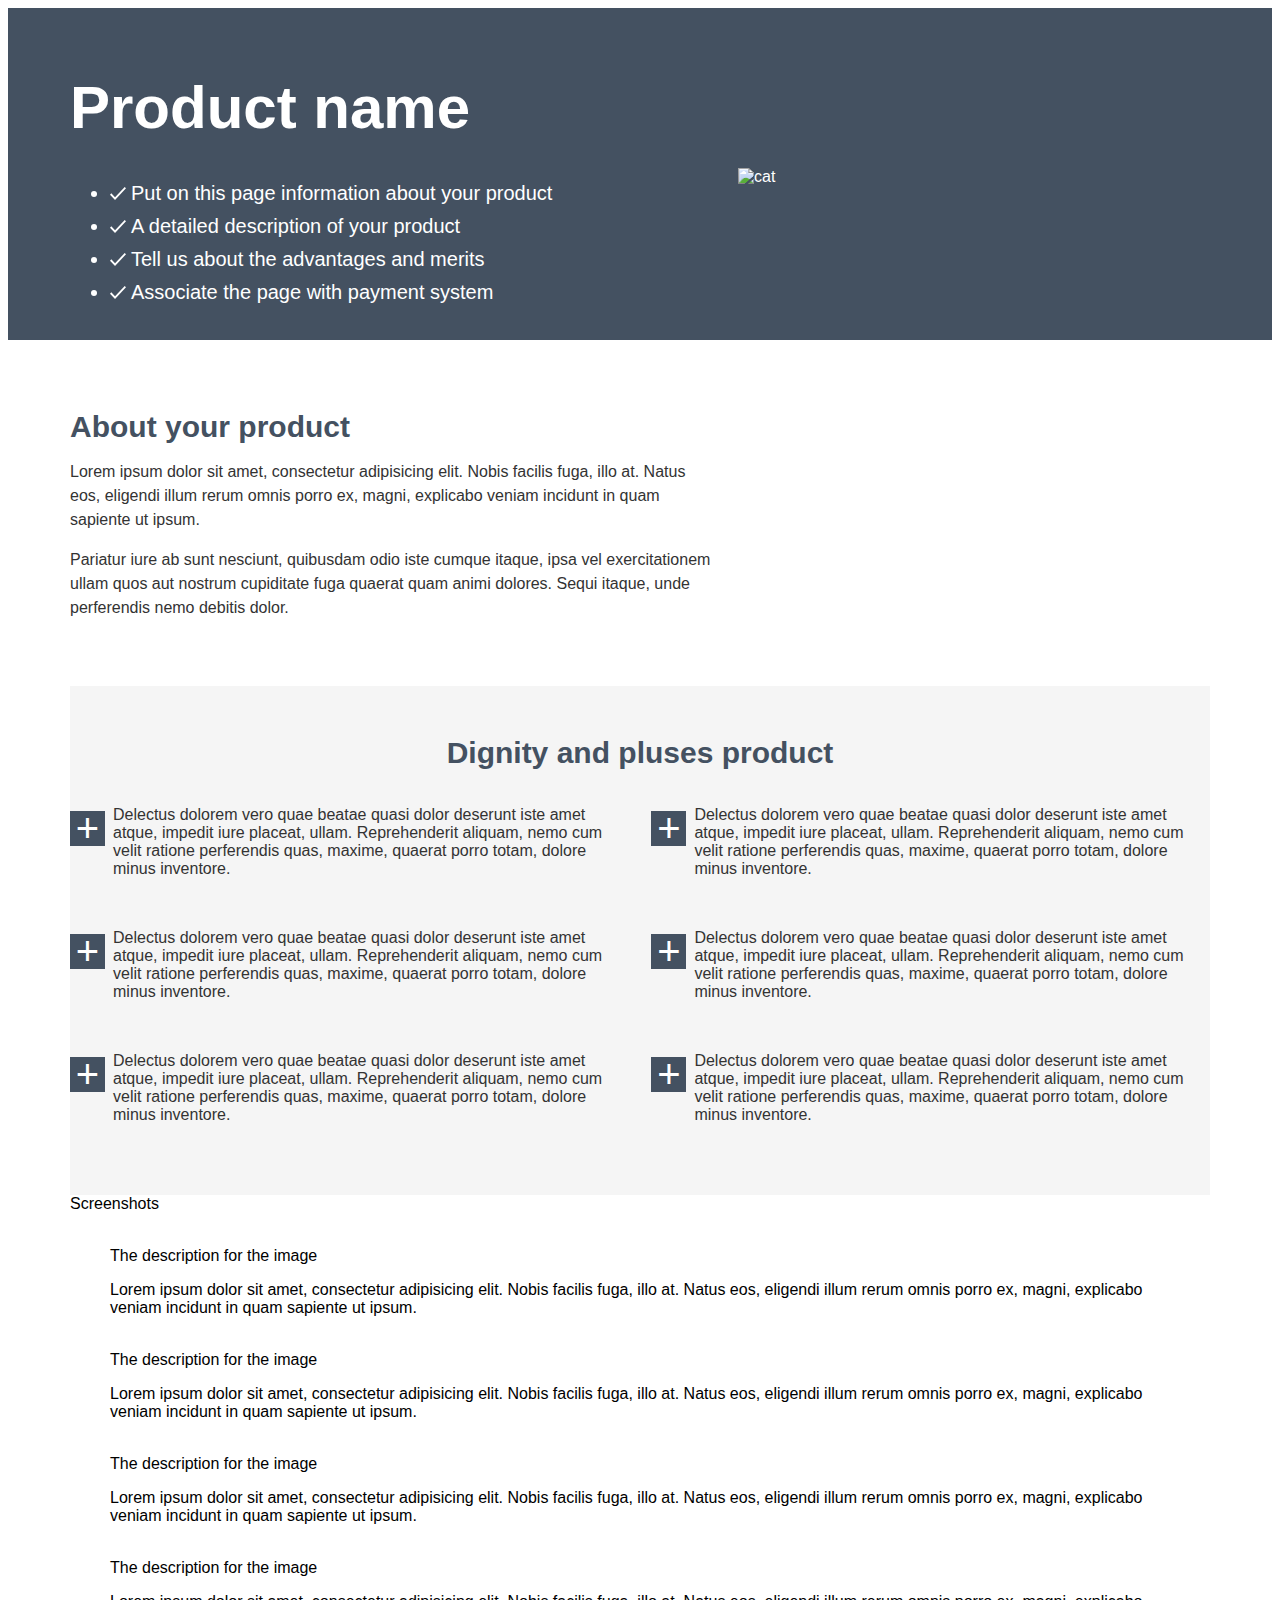
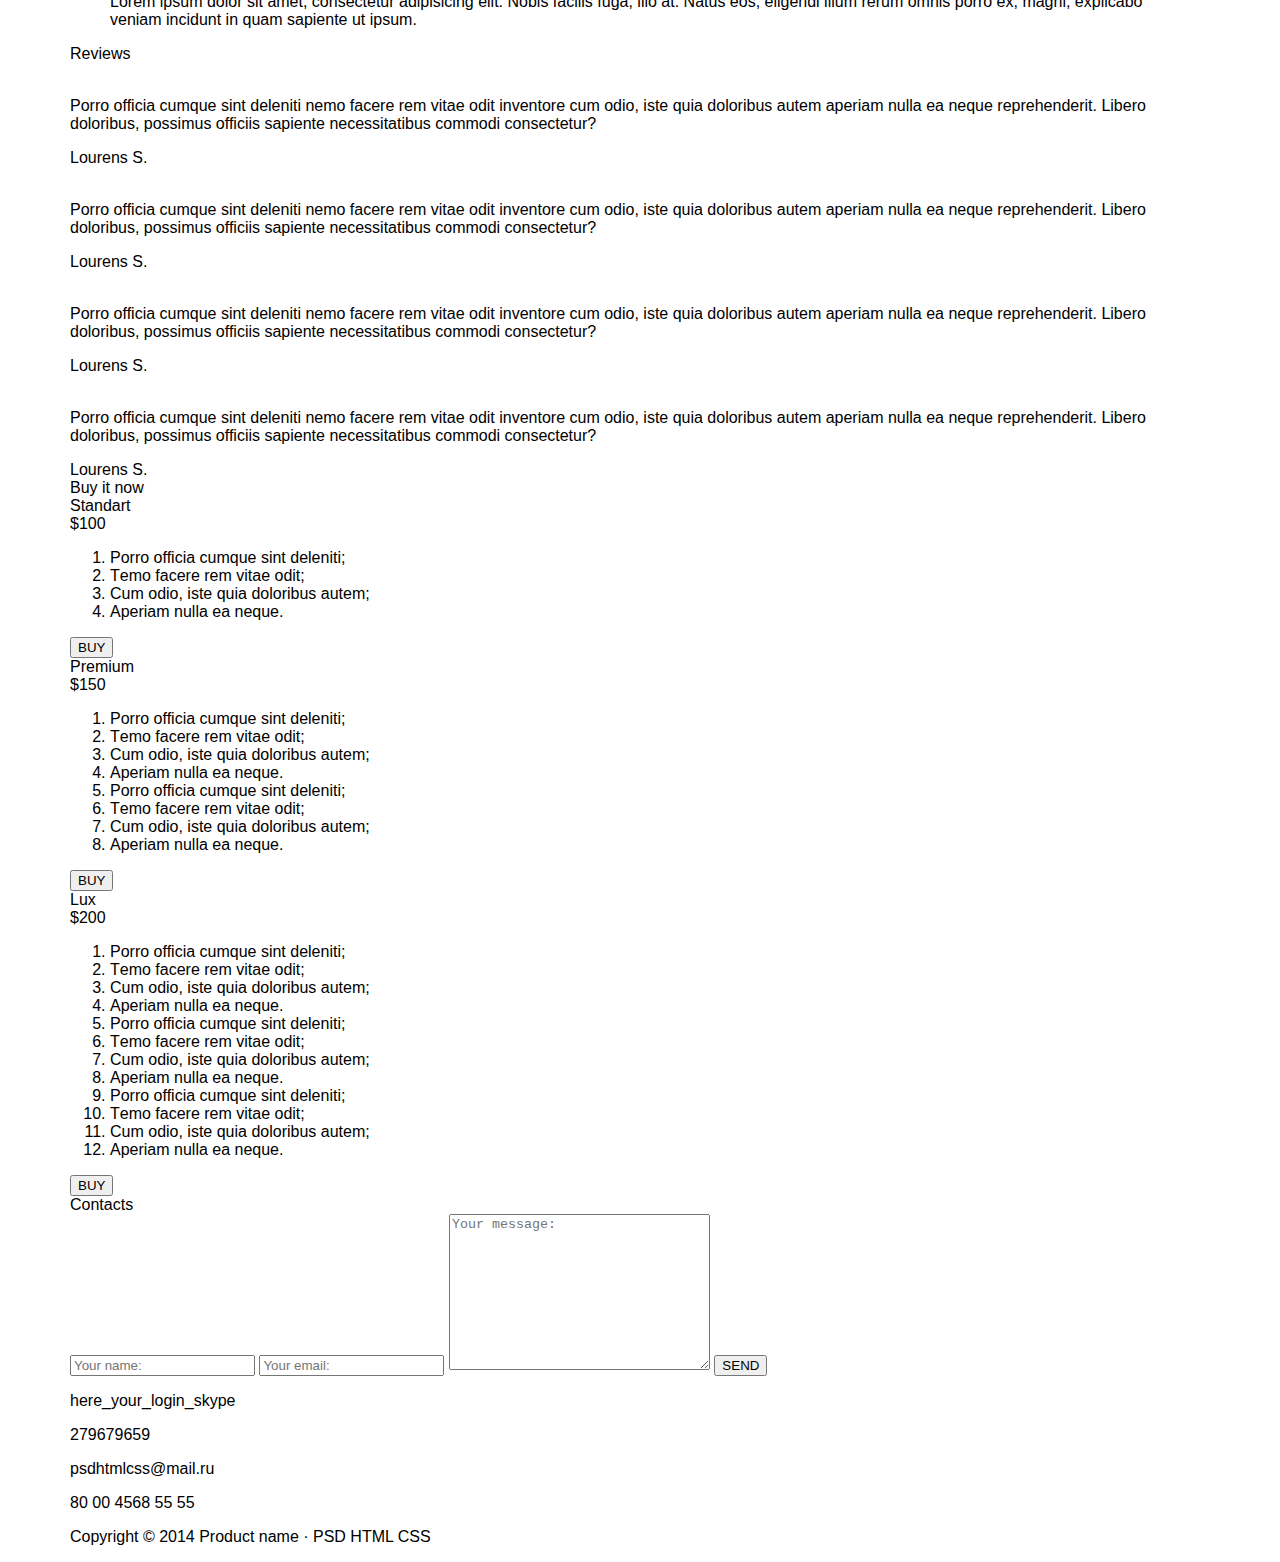
==== Simple Template/index.html @ 0d833770 "lesson-2 done" ====
<!DOCTYPE html>
<html lang="en">

<head>
  <meta charset="UTF-8">
  <meta http-equiv="X-UA-Compatible" content="IE=edge">
  <meta name="viewport" content="width=device-width, initial-scale=1.0">
  <link rel="stylesheet" href="https://meyerweb.com/eric/tools/css/reset/reset.css">
  <link rel="stylesheet" href="style.css">
  <title>Simple Template</title>
</head>

<body>
  <header class="header">
    <section class="header__product container">
      <div class="header__box">
        <h1 class="header__h1">Product name</h1>
        <ul class="header__ul">
          <li class="header__ul-li"><svg width="16" height="13" viewBox="0 0 16 13">
              <path d="M16 1.36689L5.02857 13L0 7.66816L1.28914 6.30127L5.02857 10.2565L14.7109 0L16 1.36689Z" />
            </svg>Put on this page information about your product</li>
          <li class="header__ul-li"><svg width="16" height="13" viewBox="0 0 16 13">
              <path d="M16 1.36689L5.02857 13L0 7.66816L1.28914 6.30127L5.02857 10.2565L14.7109 0L16 1.36689Z" />
            </svg>A detailed description of your product</li>
          <li class="header__ul-li"><svg width="16" height="13" viewBox="0 0 16 13">
              <path d="M16 1.36689L5.02857 13L0 7.66816L1.28914 6.30127L5.02857 10.2565L14.7109 0L16 1.36689Z" />
            </svg>Tell us about the advantages and merits</li>
          <li class="header__ul-li"><svg width="16" height="13" viewBox="0 0 16 13">
              <path d="M16 1.36689L5.02857 13L0 7.66816L1.28914 6.30127L5.02857 10.2565L14.7109 0L16 1.36689Z" />
            </svg>Associate the page with payment system</li>
        </ul>
      </div>
      <img class="header__img" src="https://www.meme-arsenal.com/memes/e15b3e2e1363e11256326a52e22491b8.jpg" alt="cat">
    </section>
  </header>
  <main>
    <section class="about">
      <div class="about__wrapper container">
        <div class="about__text">
          <h2 class="about__header">About your product</h2>
          <p class="about__p">Lorem ipsum dolor sit amet, consectetur adipisicing elit. Nobis facilis fuga, illo at.
            Natus
            eos, eligendi
            illum rerum omnis porro ex, magni, explicabo veniam incidunt in quam sapiente ut ipsum.</p>
          <p class="about__p">Pariatur iure ab sunt nesciunt, quibusdam odio iste cumque itaque, ipsa vel exercitationem
            ullam quos aut
            nostrum cupiditate fuga quaerat quam animi dolores. Sequi itaque, unde perferendis nemo debitis dolor.</p>
        </div>
        <video src="#" class="about__video"></video>
      </div>
    </section>
  </main>
  <section class="pluses container">
    <h2 class="pluses__header">Dignity and pluses product</h2>
    <article class="pluses__wrapper">
      <p class="pluses__p">Delectus dolorem vero quae beatae quasi dolor deserunt iste amet atque, impedit iure
        placeat, ullam.
        Reprehenderit aliquam, nemo cum velit ratione perferendis quas, maxime, quaerat porro totam, dolore minus
        inventore.</p>
      <p class="pluses__p">Delectus dolorem vero quae beatae quasi dolor deserunt iste amet atque, impedit iure
        placeat, ullam.
        Reprehenderit aliquam, nemo cum velit ratione perferendis quas, maxime, quaerat porro totam, dolore minus
        inventore.</p>
      <p class="pluses__p">Delectus dolorem vero quae beatae quasi dolor deserunt iste amet atque, impedit iure
        placeat, ullam.
        Reprehenderit aliquam, nemo cum velit ratione perferendis quas, maxime, quaerat porro totam, dolore minus
        inventore.</p>
      <p class="pluses__p">Delectus dolorem vero quae beatae quasi dolor deserunt iste amet atque, impedit iure
        placeat, ullam.
        Reprehenderit aliquam, nemo cum velit ratione perferendis quas, maxime, quaerat porro totam, dolore minus
        inventore.</p>
      <p class="pluses__p">Delectus dolorem vero quae beatae quasi dolor deserunt iste amet atque, impedit iure
        placeat, ullam.
        Reprehenderit aliquam, nemo cum velit ratione perferendis quas, maxime, quaerat porro totam, dolore minus
        inventore.</p>
      <p class="pluses__p">Delectus dolorem vero quae beatae quasi dolor deserunt iste amet atque, impedit iure
        placeat, ullam.
        Reprehenderit aliquam, nemo cum velit ratione perferendis quas, maxime, quaerat porro totam, dolore minus
        inventore.</p>
    </article>
  </section>
  <section class="screenshots container">
    <header class="screenshots__header">Screenshots</header>
    <figure class="screenshots__box">
      <img class="screenshots__img" src="#" alt="">
      <figcaption>
        <header class="screenshots__header">The description for the image</header>
        <p class="screenshots__p">Lorem ipsum dolor sit amet, consectetur adipisicing elit. Nobis facilis fuga, illo at.
          Natus eos, eligendi
          illum rerum omnis porro ex, magni, explicabo veniam incidunt in quam sapiente ut ipsum.</p>
      </figcaption>
    </figure>
    <figure class="screenshots__box">
      <img class="screenshots__img" src="#" alt="">
      <figcaption>
        <header class="screenshots__header">The description for the image</header>
        <p class="screenshots__p">Lorem ipsum dolor sit amet, consectetur adipisicing elit. Nobis facilis fuga, illo at.
          Natus eos, eligendi
          illum rerum omnis porro ex, magni, explicabo veniam incidunt in quam sapiente ut ipsum.</p>
      </figcaption>
    </figure>
    <figure class="screenshots__box">
      <img class="screenshots__img" src="#" alt="">
      <figcaption>
        <header class="screenshots__header">The description for the image</header>
        <p class="screenshots__p">Lorem ipsum dolor sit amet, consectetur adipisicing elit. Nobis facilis fuga, illo at.
          Natus eos, eligendi
          illum rerum omnis porro ex, magni, explicabo veniam incidunt in quam sapiente ut ipsum.</p>
      </figcaption>
    </figure>
    <figure class="screenshots__box">
      <img class="screenshots__img" src="#" alt="">
      <figcaption>
        <header class="screenshots__header">The description for the image</header>
        <p class="screenshots__p">Lorem ipsum dolor sit amet, consectetur adipisicing elit. Nobis facilis fuga, illo at.
          Natus eos, eligendi
          illum rerum omnis porro ex, magni, explicabo veniam incidunt in quam sapiente ut ipsum.</p>
      </figcaption>
    </figure>
  </section>
  <section class="reviews container">
    <header class="reviews__header">Reviews</header>
    <div class="reviews__box">
      <img class="reviews__photo" src="#" alt="">
      <div class="reviews__text">
        <p class="reviews__p">Porro officia cumque sint deleniti nemo facere rem vitae odit inventore cum odio, iste
          quia
          doloribus autem aperiam nulla ea neque reprehenderit. Libero doloribus, possimus officiis sapiente
          necessitatibus commodi consectetur?</p>
        <footer class="reviews__footer">Lourens S.</footer>
      </div>
    </div>
    <div class="reviews__box">
      <img src="#" alt="" class="reviews__photo">
      <div class="reviews__text">
        <p class="reviews__p">Porro officia cumque sint deleniti nemo facere rem vitae odit inventore cum odio, iste
          quia
          doloribus autem aperiam nulla ea neque reprehenderit. Libero doloribus, possimus officiis sapiente
          necessitatibus commodi consectetur?</p>
        <footer class="reviews__footer">Lourens S.</footer>
      </div>
    </div>
    <div class="reviews__box">
      <img src="#" alt="" class="reviews__photo">
      <div class="reviews__text">
        <p class="reviews__p">Porro officia cumque sint deleniti nemo facere rem vitae odit inventore cum odio, iste
          quia
          doloribus autem aperiam nulla ea neque reprehenderit. Libero doloribus, possimus officiis sapiente
          necessitatibus commodi consectetur?</p>
        <footer class="reviews__footer">Lourens S.</footer>
      </div>
    </div>
    <div class="reviews__box">
      <img src="#" alt="" class="reviews__photo">
      <div class="reviews__text">
        <p class="reviews__p">Porro officia cumque sint deleniti nemo facere rem vitae odit inventore cum odio, iste
          quia
          doloribus autem aperiam nulla ea neque reprehenderit. Libero doloribus, possimus officiis sapiente
          necessitatibus commodi consectetur?</p>
        <footer class="reviews__footer">Lourens S.</footer>
      </div>
    </div>
  </section>
  <section class="buy container">
    <header class="buy__header">Buy it now</header>
    <div class="buy__standart">
      <div class="buy__name">Standart</div>
      <div class="buy__price">$100</div>
      <ol class="buy__ol">
        <li class="buy__li">Porro officia cumque sint deleniti;</li>
        <li class="buy__li">Тemo facere rem vitae odit;</li>
        <li class="buy__li">Cum odio, iste quia doloribus autem;</li>
        <li class="buy__li">Aperiam nulla ea neque.</li>
      </ol>
      <button class="buy__buttion">BUY</button>
    </div>
    <div class="buy__premium">
      <div class="buy__name">Premium</div>
      <div class="buy__price">$150</div>
      <ol class="buy__ol">
        <li class="buy__li">Porro officia cumque sint deleniti;</li>
        <li class="buy__li">Тemo facere rem vitae odit;</li>
        <li class="buy__li">Cum odio, iste quia doloribus autem;</li>
        <li class="buy__li">Aperiam nulla ea neque.</li>
        <li class="buy__li">Porro officia cumque sint deleniti;</li>
        <li class="buy__li">Тemo facere rem vitae odit;</li>
        <li class="buy__li">Cum odio, iste quia doloribus autem;</li>
        <li class="buy__li">Aperiam nulla ea neque.</li>
      </ol>
      <button class="buy__buttion">BUY</button>
    </div>
    <div class="buy__lux">
      <div class="buy__name">Lux</div>
      <div class="buy__price">$200</div>
      <ol class="buy__ol">
        <li class="buy__li">Porro officia cumque sint deleniti;</li>
        <li class="buy__li">Тemo facere rem vitae odit;</li>
        <li class="buy__li">Cum odio, iste quia doloribus autem;</li>
        <li class="buy__li">Aperiam nulla ea neque.</li>
        <li class="buy__li">Porro officia cumque sint deleniti;</li>
        <li class="buy__li">Тemo facere rem vitae odit;</li>
        <li class="buy__li">Cum odio, iste quia doloribus autem;</li>
        <li class="buy__li">Aperiam nulla ea neque.</li>
        <li class="buy__li">Porro officia cumque sint deleniti;</li>
        <li class="buy__li">Тemo facere rem vitae odit;</li>
        <li class="buy__li">Cum odio, iste quia doloribus autem;</li>
        <li class="buy__li">Aperiam nulla ea neque.</li>
      </ol>
      <button class="buy__buttion">BUY</button>
    </div>
  </section>
  <div class="contacts">
    <section class="contacts-box container">
      <header class="contacts-box__header">Contacts</header>
      <form action="#" class="contacts-box__form">
        <input type="text" class="contacts-box__form-item" placeholder="Your name:">
        <input type="email" class="contacts-box__form-item" placeholder="Your email:">
        <textarea cols="30" rows="10" class="contacts-box__form-item" placeholder="Your message:"></textarea>
        <input type="submit" class="contacts-box__form-button" value="SEND">
      </form>
      <div class="contacts-box__info">
        <p class="contacts-box__info-item">here_your_login_skype</p>
        <p class="contacts-box__info-item">279679659</p>
        <p class="contacts-box__info-item">psdhtmlcss@mail.ru</p>
        <p class="contacts-box__info-item">80 00 4568 55 55</p>
        <div class="contacts-box__nav">
          <nav class="contacts-box__nav-item">
            <a href="#" class="contacts-box__link-twitter"></a>
            <a href="#" class="contacts-box__link-vk"></a>
            <a href="#" class="contacts-box__link-google"></a>
            <a href="#" class="contacts-box__link-facebook"></a>
          </nav>
        </div>
      </div>
    </section>
  </div>
  <footer class="footer container">
    <p class="footer__p">Copyright © 2014 Product name · PSD HTML CSS</p>
  </footer>

</body>

</html>
---- Simple Template/style.css ----
html {
  box-sizing: border-box;
}

*, *:before, *:after {
  box-sizing: inherit;
}
  
body {
  font-family: Arial, sans-serif;
}

.container {
  width: 1140px;
  margin: 0 auto;
}

.header {
  background-color: #445161;
  padding: 25px 0 20px;
}

.header__product {
  display: flex;
  justify-content: space-between;
  align-items: center;
  color: white;
}

.header__h1 {
  font-size: 60px;
  margin-bottom: 40px;
}

.header__img {
  width: 472px;
  display: block;
}

.header__ul-li {
  font-size: 20px;
}

.header__ul-li:not(:last-of-type) {
  margin-bottom: 10px;
}

.header__ul-li svg{
  margin-right: 5px;
  fill: white;
}

/* ==================About================== */

.about {
  padding: 45px 0 50px;
}

.about__wrapper{
  display: flex;
  justify-content: space-between;
  align-items: center;
}

.about__text {
  width: 650px;
}

.about__header {
  color: #445161;
  font-size: 30px;
  margin-bottom: 15px;
}

.about__p {
  color: #333333;
  font-size: 16px;
  line-height: 24px;
}

.about__p:not(:last-of-type) {
  margin-bottom: 10px;
}

.about__video {
  width: 430px;
}

/* ==================Pluses================== */

.pluses {
  background: #F5F5F5;
  color: #333333;
  padding: 25px 0 55px;
}

.pluses__header {
  color: #445161;
  font-size: 30px;
  text-align: center;
  margin-bottom: 20px;
}

.pluses__wrapper {
  display: flex;
  flex-wrap: wrap;
  justify-content: space-between;
}

.pluses__p {
  width: 49%;
  padding-left: 43px;
  position: relative;
}

.pluses__p:nth-of-type(-n + 4) {
margin-bottom: 35px;
}

.pluses__p::before {
  content: "+";
  font-size: 40px;
  width: 35px;
  height: 35px;
  display: flex;
  align-items: center;
  justify-content: center;
  background-color: #445161;
  position: absolute;
  top: 5px;
  left: 0px;
  color: white;
}
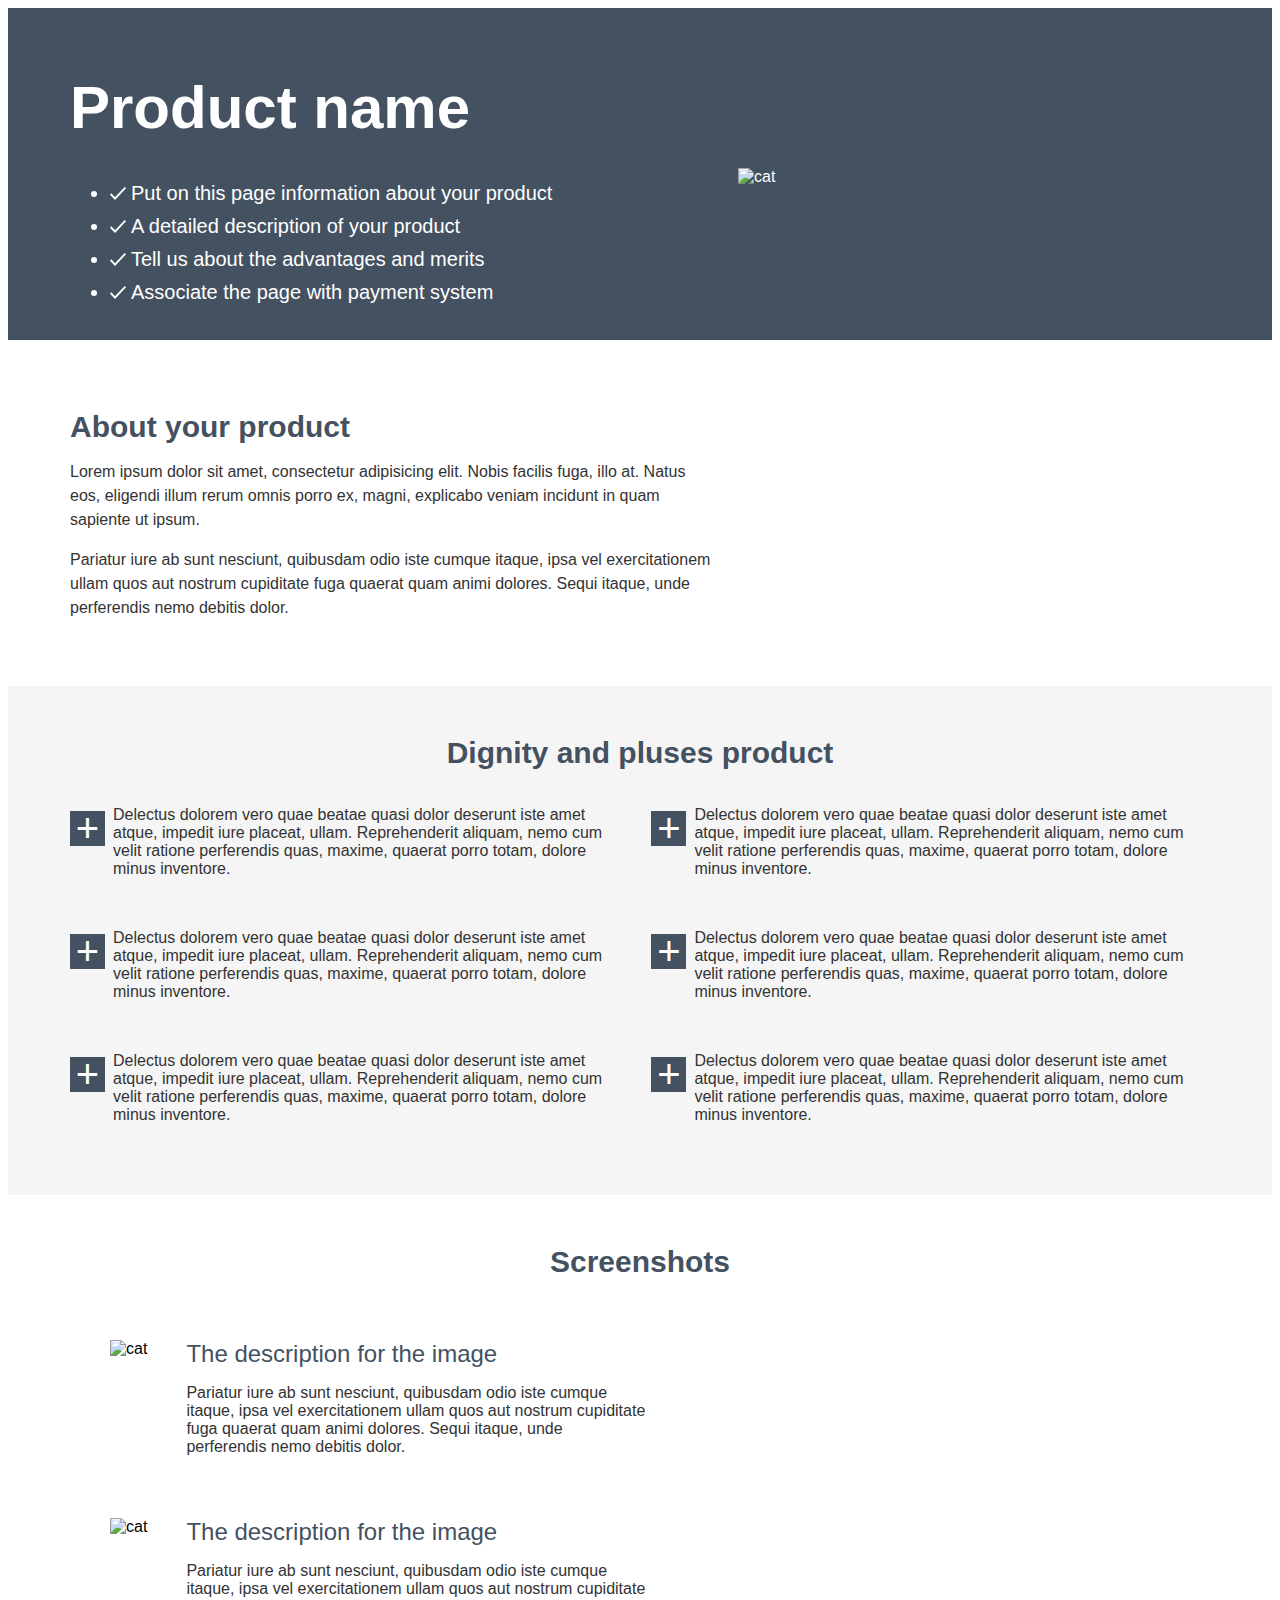
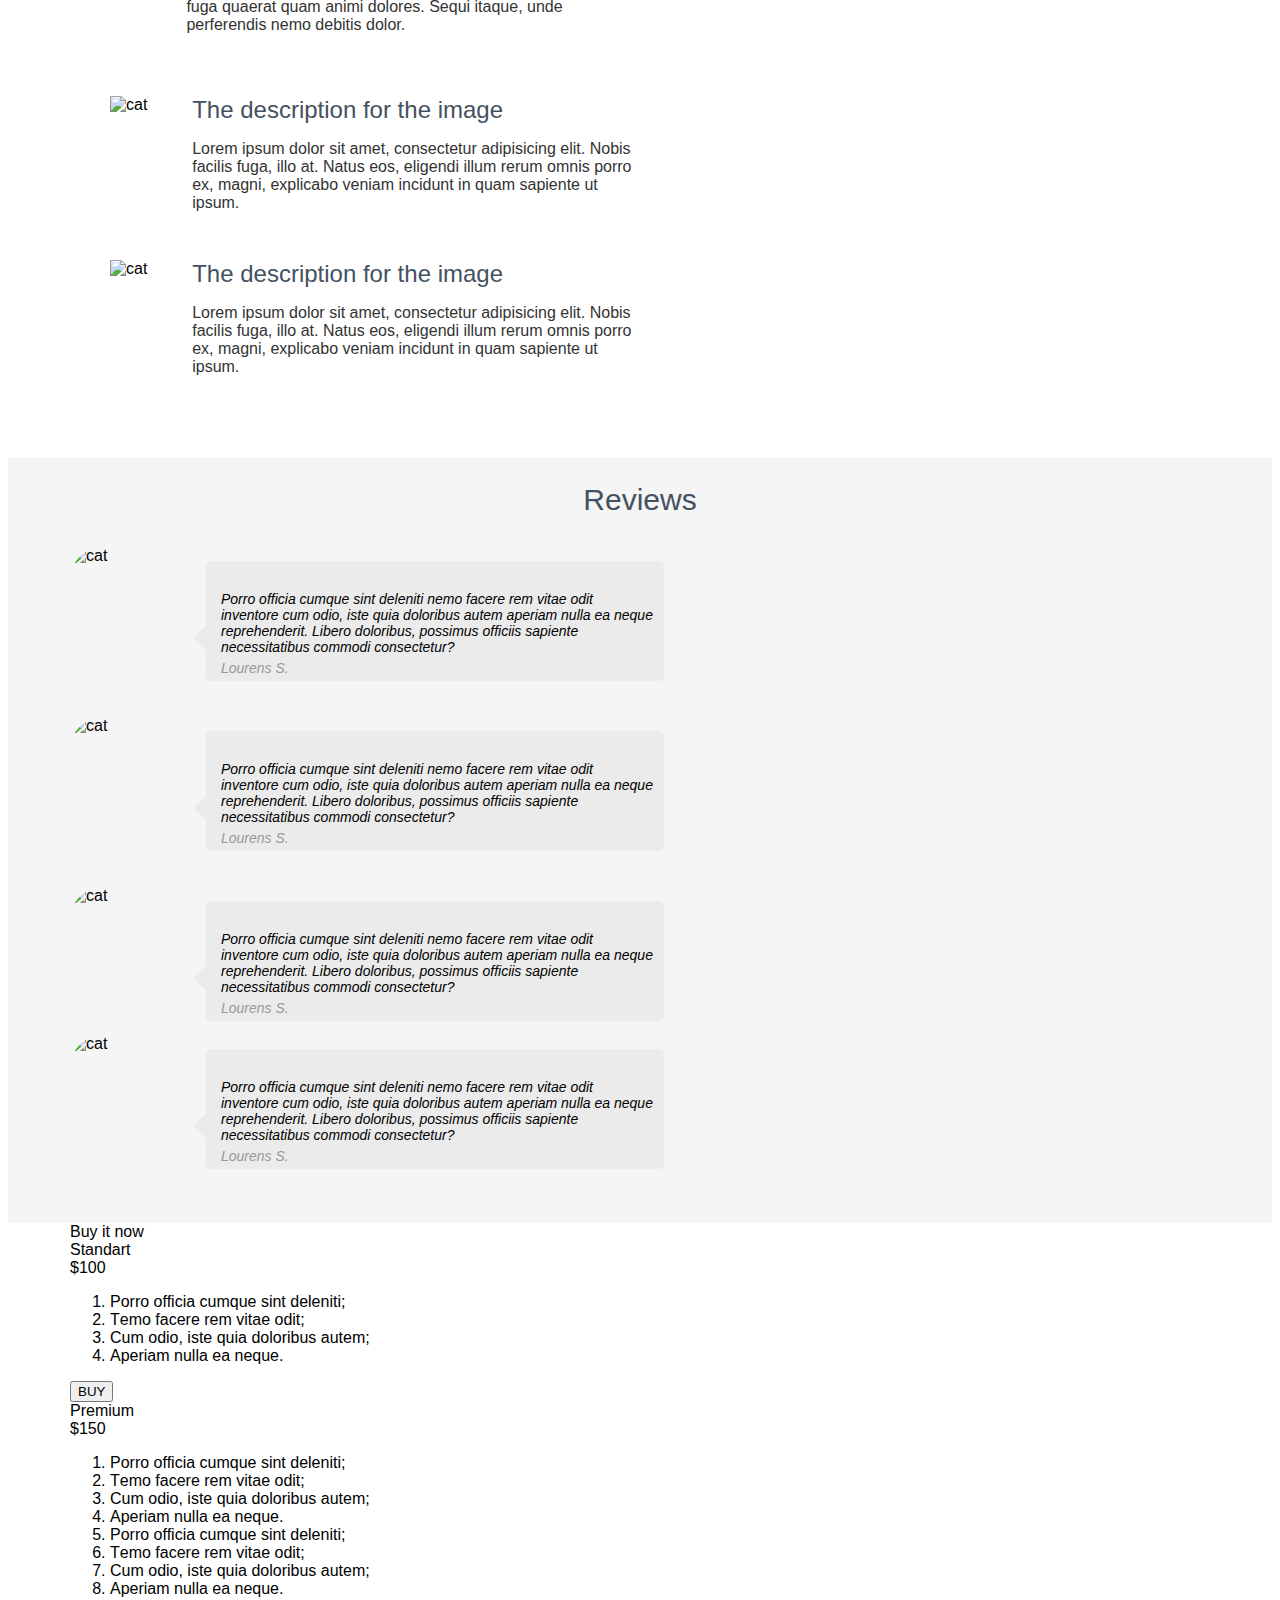
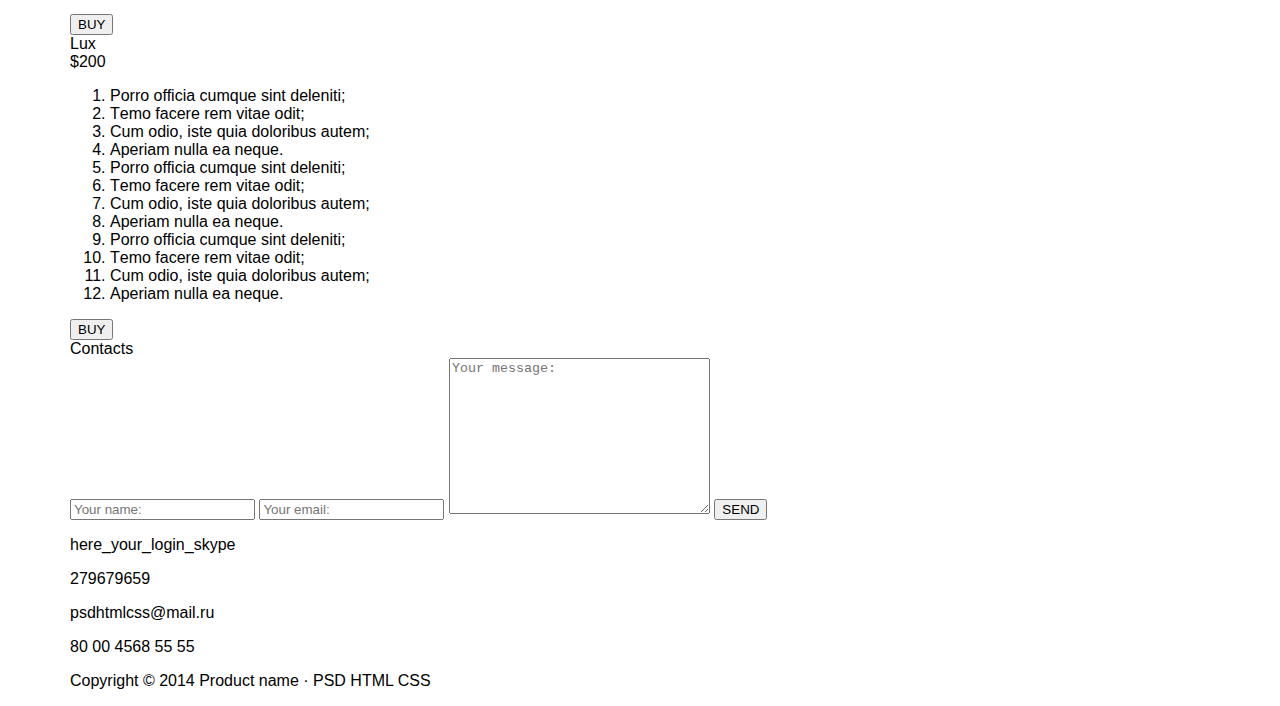
==== commit c570984e: "lesson-3" ====
--- a/Simple Template/index.html
+++ b/Simple Template/index.html
@@ -50,114 +50,132 @@
       </div>
     </section>
   </main>
-  <section class="pluses container">
-    <h2 class="pluses__header">Dignity and pluses product</h2>
-    <article class="pluses__wrapper">
-      <p class="pluses__p">Delectus dolorem vero quae beatae quasi dolor deserunt iste amet atque, impedit iure
-        placeat, ullam.
-        Reprehenderit aliquam, nemo cum velit ratione perferendis quas, maxime, quaerat porro totam, dolore minus
-        inventore.</p>
-      <p class="pluses__p">Delectus dolorem vero quae beatae quasi dolor deserunt iste amet atque, impedit iure
-        placeat, ullam.
-        Reprehenderit aliquam, nemo cum velit ratione perferendis quas, maxime, quaerat porro totam, dolore minus
-        inventore.</p>
-      <p class="pluses__p">Delectus dolorem vero quae beatae quasi dolor deserunt iste amet atque, impedit iure
-        placeat, ullam.
-        Reprehenderit aliquam, nemo cum velit ratione perferendis quas, maxime, quaerat porro totam, dolore minus
-        inventore.</p>
-      <p class="pluses__p">Delectus dolorem vero quae beatae quasi dolor deserunt iste amet atque, impedit iure
-        placeat, ullam.
-        Reprehenderit aliquam, nemo cum velit ratione perferendis quas, maxime, quaerat porro totam, dolore minus
-        inventore.</p>
-      <p class="pluses__p">Delectus dolorem vero quae beatae quasi dolor deserunt iste amet atque, impedit iure
-        placeat, ullam.
-        Reprehenderit aliquam, nemo cum velit ratione perferendis quas, maxime, quaerat porro totam, dolore minus
-        inventore.</p>
-      <p class="pluses__p">Delectus dolorem vero quae beatae quasi dolor deserunt iste amet atque, impedit iure
-        placeat, ullam.
-        Reprehenderit aliquam, nemo cum velit ratione perferendis quas, maxime, quaerat porro totam, dolore minus
-        inventore.</p>
-    </article>
+  <section class="pluses">
+    <div class="container">
+      <h2 class="pluses__header">Dignity and pluses product</h2>
+      <article class="pluses__wrapper">
+        <p class="pluses__p">Delectus dolorem vero quae beatae quasi dolor deserunt iste amet atque, impedit iure
+          placeat, ullam.
+          Reprehenderit aliquam, nemo cum velit ratione perferendis quas, maxime, quaerat porro totam, dolore minus
+          inventore.</p>
+        <p class="pluses__p">Delectus dolorem vero quae beatae quasi dolor deserunt iste amet atque, impedit iure
+          placeat, ullam.
+          Reprehenderit aliquam, nemo cum velit ratione perferendis quas, maxime, quaerat porro totam, dolore minus
+          inventore.</p>
+        <p class="pluses__p">Delectus dolorem vero quae beatae quasi dolor deserunt iste amet atque, impedit iure
+          placeat, ullam.
+          Reprehenderit aliquam, nemo cum velit ratione perferendis quas, maxime, quaerat porro totam, dolore minus
+          inventore.</p>
+        <p class="pluses__p">Delectus dolorem vero quae beatae quasi dolor deserunt iste amet atque, impedit iure
+          placeat, ullam.
+          Reprehenderit aliquam, nemo cum velit ratione perferendis quas, maxime, quaerat porro totam, dolore minus
+          inventore.</p>
+        <p class="pluses__p">Delectus dolorem vero quae beatae quasi dolor deserunt iste amet atque, impedit iure
+          placeat, ullam.
+          Reprehenderit aliquam, nemo cum velit ratione perferendis quas, maxime, quaerat porro totam, dolore minus
+          inventore.</p>
+        <p class="pluses__p">Delectus dolorem vero quae beatae quasi dolor deserunt iste amet atque, impedit iure
+          placeat, ullam.
+          Reprehenderit aliquam, nemo cum velit ratione perferendis quas, maxime, quaerat porro totam, dolore minus
+          inventore.</p>
+      </article>
+    </div>
   </section>
   <section class="screenshots container">
-    <header class="screenshots__header">Screenshots</header>
-    <figure class="screenshots__box">
-      <img class="screenshots__img" src="#" alt="">
-      <figcaption>
-        <header class="screenshots__header">The description for the image</header>
-        <p class="screenshots__p">Lorem ipsum dolor sit amet, consectetur adipisicing elit. Nobis facilis fuga, illo at.
-          Natus eos, eligendi
-          illum rerum omnis porro ex, magni, explicabo veniam incidunt in quam sapiente ut ipsum.</p>
-      </figcaption>
-    </figure>
-    <figure class="screenshots__box">
-      <img class="screenshots__img" src="#" alt="">
-      <figcaption>
-        <header class="screenshots__header">The description for the image</header>
-        <p class="screenshots__p">Lorem ipsum dolor sit amet, consectetur adipisicing elit. Nobis facilis fuga, illo at.
-          Natus eos, eligendi
-          illum rerum omnis porro ex, magni, explicabo veniam incidunt in quam sapiente ut ipsum.</p>
-      </figcaption>
-    </figure>
-    <figure class="screenshots__box">
-      <img class="screenshots__img" src="#" alt="">
-      <figcaption>
-        <header class="screenshots__header">The description for the image</header>
-        <p class="screenshots__p">Lorem ipsum dolor sit amet, consectetur adipisicing elit. Nobis facilis fuga, illo at.
-          Natus eos, eligendi
-          illum rerum omnis porro ex, magni, explicabo veniam incidunt in quam sapiente ut ipsum.</p>
-      </figcaption>
-    </figure>
-    <figure class="screenshots__box">
-      <img class="screenshots__img" src="#" alt="">
-      <figcaption>
-        <header class="screenshots__header">The description for the image</header>
-        <p class="screenshots__p">Lorem ipsum dolor sit amet, consectetur adipisicing elit. Nobis facilis fuga, illo at.
-          Natus eos, eligendi
-          illum rerum omnis porro ex, magni, explicabo veniam incidunt in quam sapiente ut ipsum.</p>
-      </figcaption>
-    </figure>
-  </section>
-  <section class="reviews container">
-    <header class="reviews__header">Reviews</header>
-    <div class="reviews__box">
-      <img class="reviews__photo" src="#" alt="">
-      <div class="reviews__text">
-        <p class="reviews__p">Porro officia cumque sint deleniti nemo facere rem vitae odit inventore cum odio, iste
-          quia
-          doloribus autem aperiam nulla ea neque reprehenderit. Libero doloribus, possimus officiis sapiente
-          necessitatibus commodi consectetur?</p>
-        <footer class="reviews__footer">Lourens S.</footer>
-      </div>
-    </div>
-    <div class="reviews__box">
-      <img src="#" alt="" class="reviews__photo">
-      <div class="reviews__text">
-        <p class="reviews__p">Porro officia cumque sint deleniti nemo facere rem vitae odit inventore cum odio, iste
-          quia
-          doloribus autem aperiam nulla ea neque reprehenderit. Libero doloribus, possimus officiis sapiente
-          necessitatibus commodi consectetur?</p>
-        <footer class="reviews__footer">Lourens S.</footer>
-      </div>
-    </div>
-    <div class="reviews__box">
-      <img src="#" alt="" class="reviews__photo">
-      <div class="reviews__text">
-        <p class="reviews__p">Porro officia cumque sint deleniti nemo facere rem vitae odit inventore cum odio, iste
-          quia
-          doloribus autem aperiam nulla ea neque reprehenderit. Libero doloribus, possimus officiis sapiente
-          necessitatibus commodi consectetur?</p>
-        <footer class="reviews__footer">Lourens S.</footer>
-      </div>
-    </div>
-    <div class="reviews__box">
-      <img src="#" alt="" class="reviews__photo">
-      <div class="reviews__text">
-        <p class="reviews__p">Porro officia cumque sint deleniti nemo facere rem vitae odit inventore cum odio, iste
-          quia
-          doloribus autem aperiam nulla ea neque reprehenderit. Libero doloribus, possimus officiis sapiente
-          necessitatibus commodi consectetur?</p>
-        <footer class="reviews__footer">Lourens S.</footer>
+    <h2 class="screenshots__title">Screenshots</h2>
+    <div class="screenshots__wrapper">
+      <figure class="screenshots__box">
+        <img class="screenshots__img" src="https://www.meme-arsenal.com/memes/e15b3e2e1363e11256326a52e22491b8.jpg"
+          alt="cat">
+        <figcaption>
+          <header class="screenshots__header">The description for the image</header>
+          <p class="screenshots__p">Pariatur iure ab sunt nesciunt, quibusdam odio iste cumque itaque, ipsa vel
+            exercitationem ullam quos aut nostrum cupiditate fuga quaerat quam animi dolores. Sequi itaque, unde
+            perferendis nemo debitis dolor.</p>
+        </figcaption>
+      </figure>
+      <figure class="screenshots__box">
+        <img class="screenshots__img" src="https://www.meme-arsenal.com/memes/e15b3e2e1363e11256326a52e22491b8.jpg"
+          alt="cat">
+        <figcaption>
+          <header class="screenshots__header">The description for the image</header>
+          <p class="screenshots__p">Pariatur iure ab sunt nesciunt, quibusdam odio iste cumque itaque, ipsa vel
+            exercitationem ullam quos aut nostrum cupiditate fuga quaerat quam animi dolores. Sequi itaque, unde
+            perferendis nemo debitis dolor.</p>
+        </figcaption>
+      </figure>
+      <figure class="screenshots__box">
+        <img class="screenshots__img" src="https://www.meme-arsenal.com/memes/e15b3e2e1363e11256326a52e22491b8.jpg"
+          alt="cat">
+        <figcaption>
+          <header class="screenshots__header">The description for the image</header>
+          <p class="screenshots__p">Lorem ipsum dolor sit amet, consectetur adipisicing elit. Nobis facilis fuga, illo
+            at.
+            Natus eos, eligendi
+            illum rerum omnis porro ex, magni, explicabo veniam incidunt in quam sapiente ut ipsum.</p>
+        </figcaption>
+      </figure>
+      <figure class="screenshots__box">
+        <img class="screenshots__img" src="https://www.meme-arsenal.com/memes/e15b3e2e1363e11256326a52e22491b8.jpg"
+          alt="cat">
+        <figcaption>
+          <header class="screenshots__header">The description for the image</header>
+          <p class="screenshots__p">Lorem ipsum dolor sit amet, consectetur adipisicing elit. Nobis facilis fuga, illo
+            at.
+            Natus eos, eligendi
+            illum rerum omnis porro ex, magni, explicabo veniam incidunt in quam sapiente ut ipsum.</p>
+        </figcaption>
+      </figure>
+    </div>
+  </section>
+  <section class="reviews">
+    <div class="container">
+      <header class="reviews__header">Reviews</header>
+      <div class="reviews__wrapper">
+        <div class="reviews__box">
+          <img class="reviews__photo" src="https://www.meme-arsenal.com/memes/e15b3e2e1363e11256326a52e22491b8.jpg"
+            alt="cat">
+          <blockquote class="reviews__text">
+            <p class="reviews__p">Porro officia cumque sint deleniti nemo facere rem vitae odit inventore cum odio, iste
+              quia
+              doloribus autem aperiam nulla ea neque reprehenderit. Libero doloribus, possimus officiis sapiente
+              necessitatibus commodi consectetur?</p>
+            <footer class="reviews__footer">Lourens S.</footer>
+          </blockquote>
+        </div>
+        <div class="reviews__box">
+          <img src="https://www.meme-arsenal.com/memes/e15b3e2e1363e11256326a52e22491b8.jpg" alt="cat"
+            class="reviews__photo">
+          <blockquote class="reviews__text">
+            <p class="reviews__p">Porro officia cumque sint deleniti nemo facere rem vitae odit inventore cum odio, iste
+              quia
+              doloribus autem aperiam nulla ea neque reprehenderit. Libero doloribus, possimus officiis sapiente
+              necessitatibus commodi consectetur?</p>
+            <footer class="reviews__footer">Lourens S.</footer>
+          </blockquote>
+        </div>
+        <div class="reviews__box">
+          <img src="https://www.meme-arsenal.com/memes/e15b3e2e1363e11256326a52e22491b8.jpg" alt="cat"
+            class="reviews__photo">
+          <blockquote class="reviews__text">
+            <p class="reviews__p">Porro officia cumque sint deleniti nemo facere rem vitae odit inventore cum odio, iste
+              quia
+              doloribus autem aperiam nulla ea neque reprehenderit. Libero doloribus, possimus officiis sapiente
+              necessitatibus commodi consectetur?</p>
+            <footer class="reviews__footer">Lourens S.</footer>
+          </blockquote>
+        </div>
+        <div class="reviews__box">
+          <img src="https://www.meme-arsenal.com/memes/e15b3e2e1363e11256326a52e22491b8.jpg" alt="cat"
+            class="reviews__photo">
+          <blockquote class="reviews__text">
+            <p class="reviews__p">Porro officia cumque sint deleniti nemo facere rem vitae odit inventore cum odio, iste
+              quia
+              doloribus autem aperiam nulla ea neque reprehenderit. Libero doloribus, possimus officiis sapiente
+              necessitatibus commodi consectetur?</p>
+            <footer class="reviews__footer">Lourens S.</footer>
+          </blockquote>
+        </div>
       </div>
     </div>
   </section>
--- a/Simple Template/style.css
+++ b/Simple Template/style.css
@@ -130,4 +130,117 @@
   top: 5px;
   left: 0px;
   color: white;
+}
+
+/* ==================Screenshots================== */
+
+.screenshots {
+  padding: 25px 0 50px;
+}
+
+.screenshots__title {
+  color: #445161;
+  font-size: 30px;
+  text-align: center;
+  margin-bottom: 45px;
+}
+
+.screenshots__wrapper {
+  display: flex;
+  flex-wrap: wrap;
+  justify-content: space-between;
+  align-items: center ;
+}
+
+.screenshots__box {
+  display: flex;
+  width: 47%;
+}
+
+.screenshots__box:nth-of-type(-n + 2){
+  margin-bottom: 30px;
+}
+  
+.screenshots__img {
+  width: 202px;
+  margin-right: 14px;
+  display: block;
+}
+
+.screenshots__header {
+  color: #445161;
+  font-size: 24px;
+  margin-bottom: 5px;
+}
+
+.screenshots__p {
+  color: #333333;
+  font-size: 16px;
+}
+
+/* ==================Reviews================== */
+
+.reviews {
+  background: #F5F5F5;
+  padding: 25px 0 40px;
+}
+
+.reviews__header {
+  color: #445161;
+  font-size: 30px;
+  text-align: center;
+  margin-bottom: 30px;
+}
+
+.reviews__wrapper {
+  display: flex;
+  justify-content: space-between;
+  align-items: center;
+  flex-wrap: wrap;
+}
+
+.reviews__box {
+  display: flex;
+}
+
+.reviews__box:nth-of-type(-n + 2) {
+  margin-bottom: 22px;
+}
+
+.reviews__photo {
+  width: 66px;
+  height: 66px;
+  display: block;
+  border-radius: 50%;
+  margin-right: 30px;
+}
+
+.reviews__text {
+  font-style: italic;
+  font-size: 14px;
+  background: #EBEBEB;
+  border-radius: 5px;
+  padding: 16px 10px 5px 15px;
+  width: 458px;
+  position: relative;
+}
+
+.reviews__text::before{
+  content: '';
+  position: absolute;
+  background: #EBEBEB;
+  left: -9px;
+  bottom: 34px;
+  width: 18px;
+  height: 18px;
+  transform: rotate(45deg);
+}
+
+.reviews__p {
+  color: #000000;
+  margin-bottom: 5px;
+}
+
+.reviews__footer {
+  color: #989898;
 }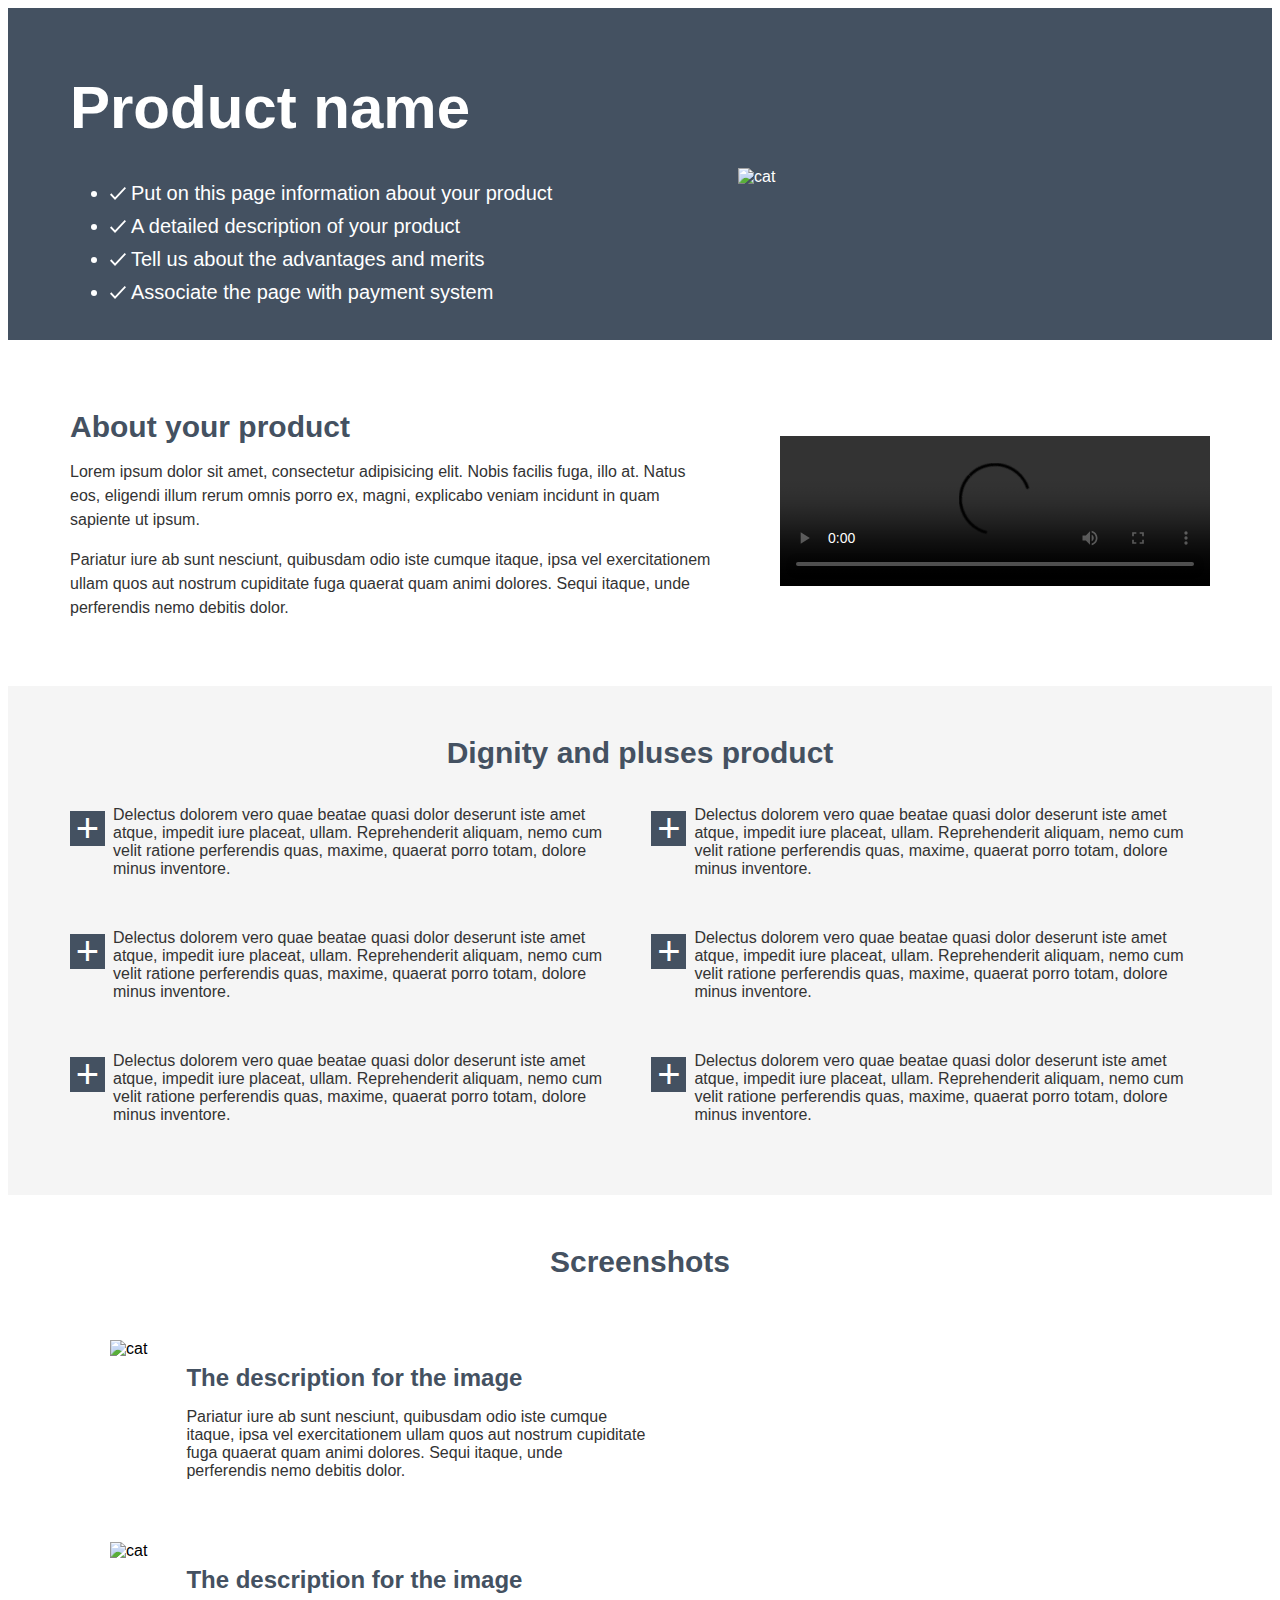
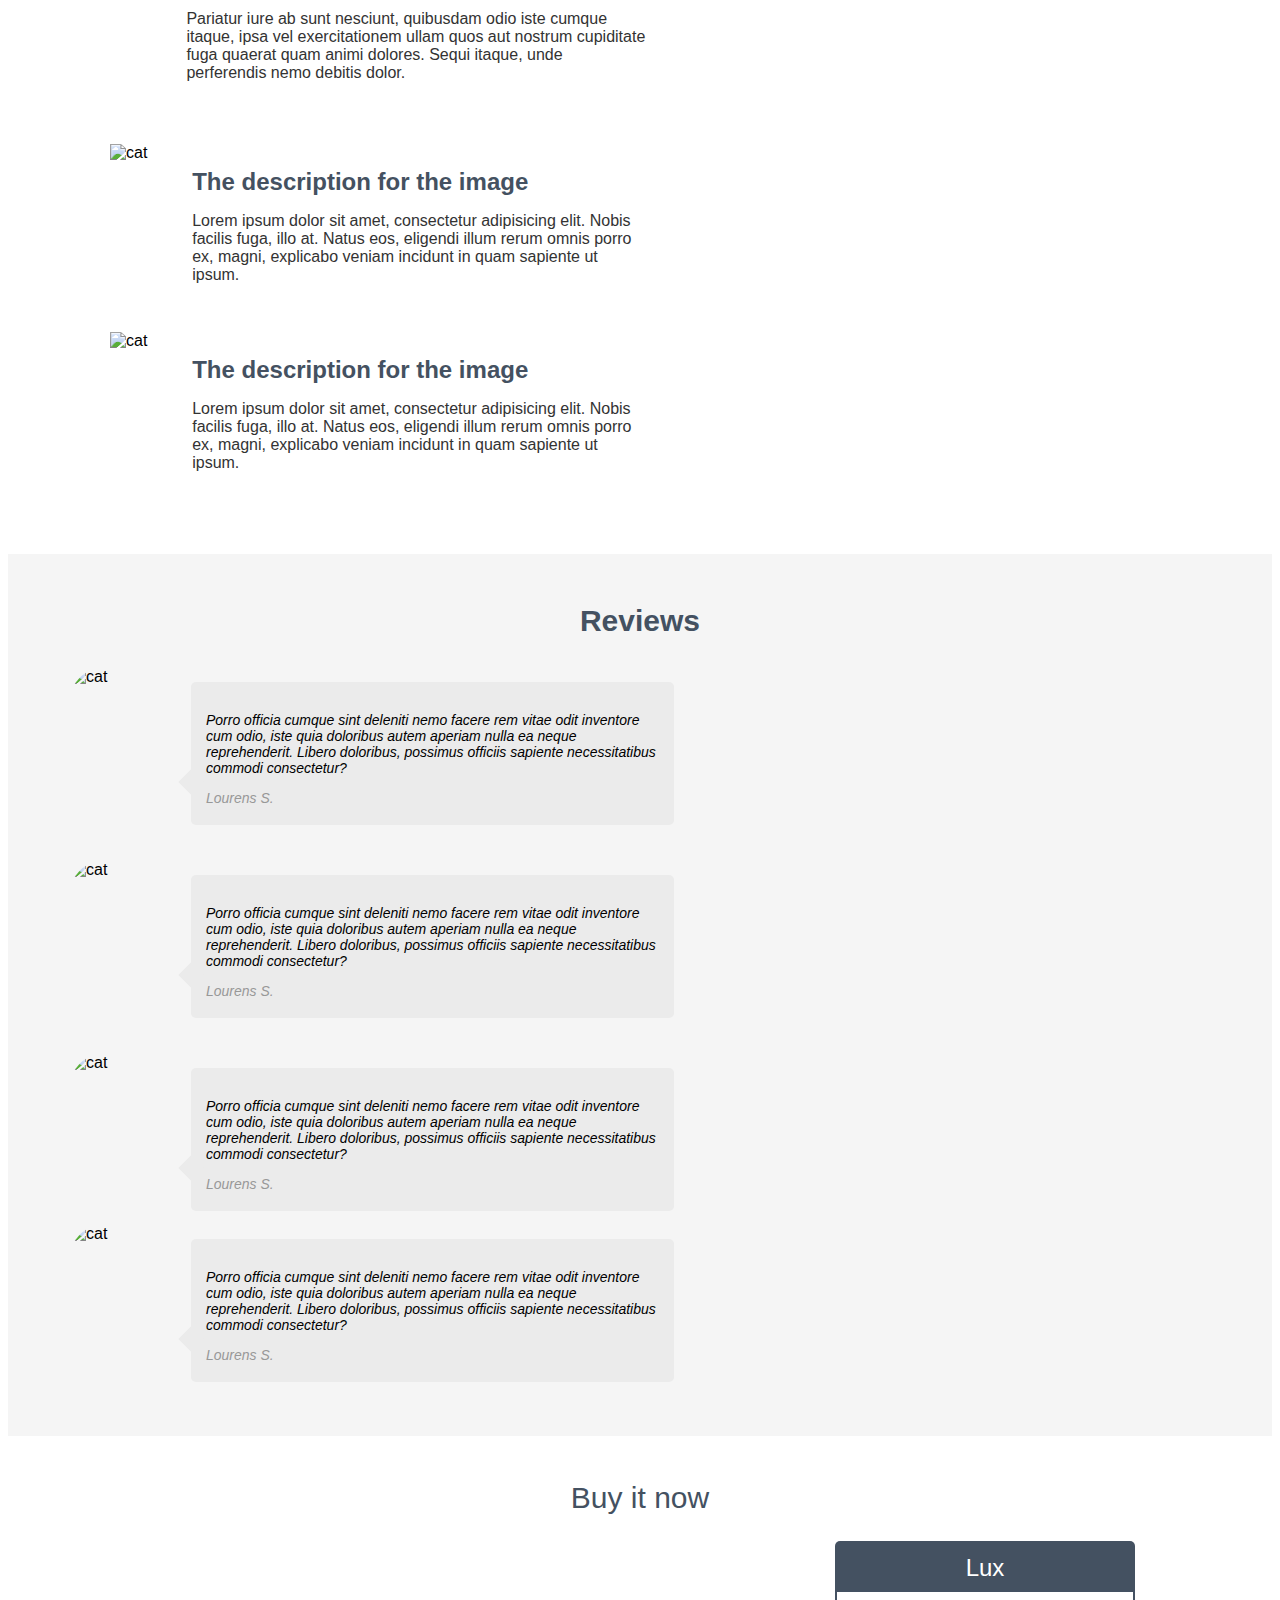
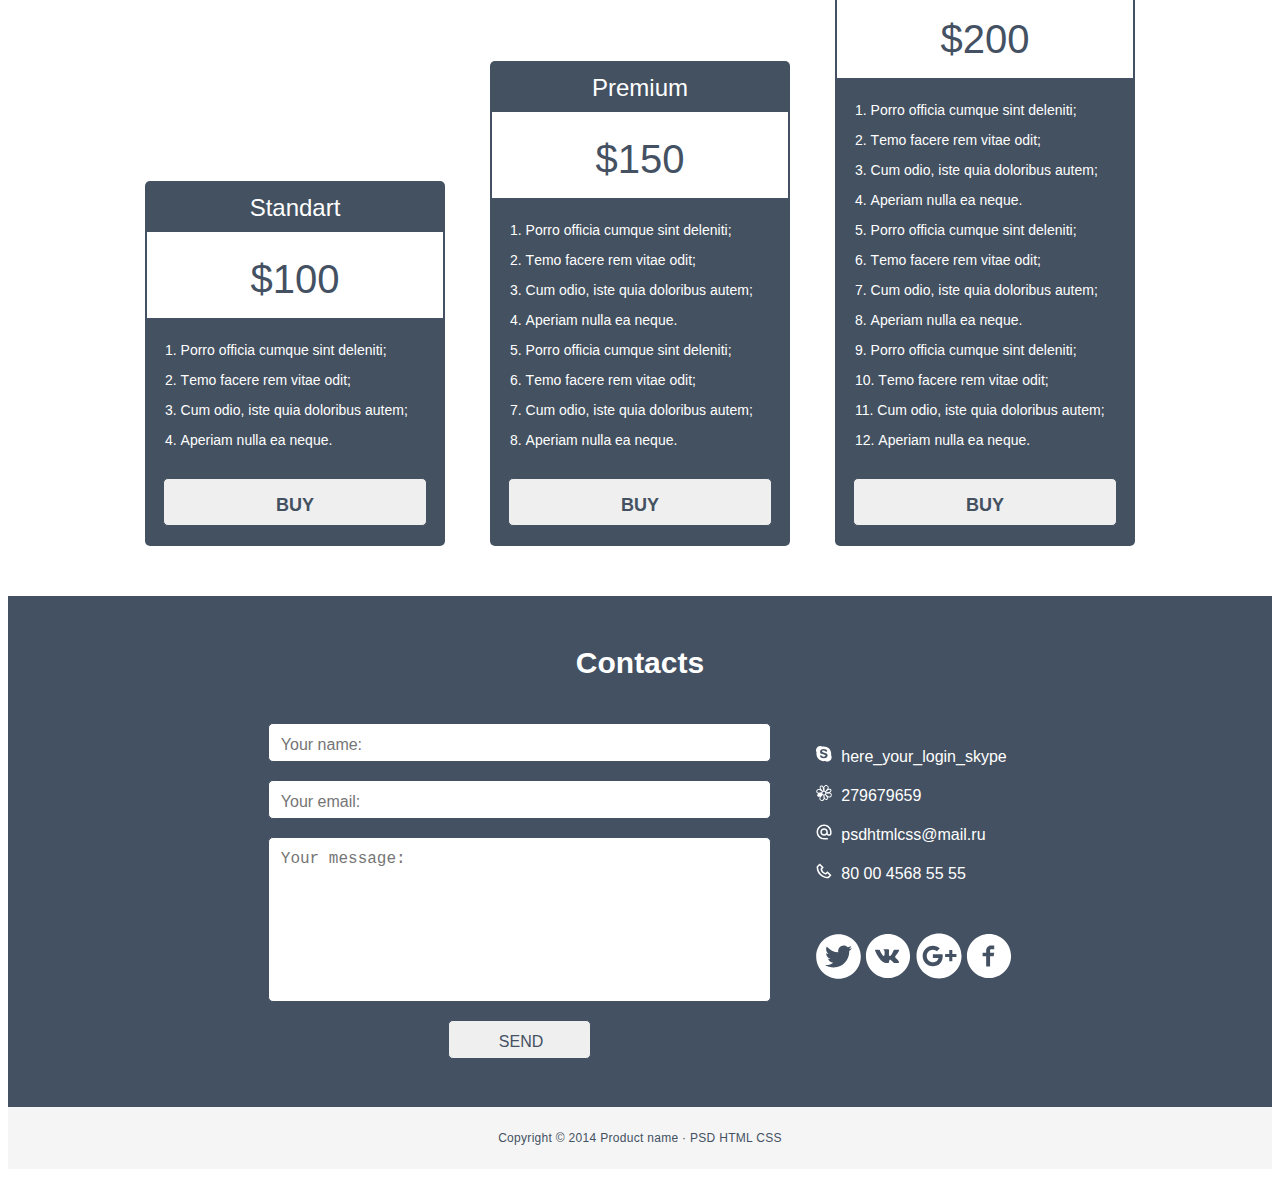
==== commit dd8e4c62: "lesson-4" ====
--- a/Simple Template/index.html
+++ b/Simple Template/index.html
@@ -12,7 +12,7 @@
 
 <body>
   <header class="header">
-    <section class="header__product container">
+    <div class="header__product container">
       <div class="header__box">
         <h1 class="header__h1">Product name</h1>
         <ul class="header__ul">
@@ -31,7 +31,7 @@
         </ul>
       </div>
       <img class="header__img" src="https://www.meme-arsenal.com/memes/e15b3e2e1363e11256326a52e22491b8.jpg" alt="cat">
-    </section>
+    </div>
   </header>
   <main>
     <section class="about">
@@ -46,214 +46,262 @@
             ullam quos aut
             nostrum cupiditate fuga quaerat quam animi dolores. Sequi itaque, unde perferendis nemo debitis dolor.</p>
         </div>
-        <video src="#" class="about__video"></video>
+        <video controls class="about__video">
+          <source src="https://interactive-examples.mdn.mozilla.net/media/cc0-videos/flower.webm" type="video/mp4">
+        </video>
+      </div>
+    </section>
+    <section class="pluses">
+      <div class="container">
+        <h2 class="pluses__header">Dignity and pluses product</h2>
+        <article class="pluses__wrapper">
+          <p class="pluses__p">Delectus dolorem vero quae beatae quasi dolor deserunt iste amet atque, impedit iure
+            placeat, ullam.
+            Reprehenderit aliquam, nemo cum velit ratione perferendis quas, maxime, quaerat porro totam, dolore minus
+            inventore.</p>
+          <p class="pluses__p">Delectus dolorem vero quae beatae quasi dolor deserunt iste amet atque, impedit iure
+            placeat, ullam.
+            Reprehenderit aliquam, nemo cum velit ratione perferendis quas, maxime, quaerat porro totam, dolore minus
+            inventore.</p>
+          <p class="pluses__p">Delectus dolorem vero quae beatae quasi dolor deserunt iste amet atque, impedit iure
+            placeat, ullam.
+            Reprehenderit aliquam, nemo cum velit ratione perferendis quas, maxime, quaerat porro totam, dolore minus
+            inventore.</p>
+          <p class="pluses__p">Delectus dolorem vero quae beatae quasi dolor deserunt iste amet atque, impedit iure
+            placeat, ullam.
+            Reprehenderit aliquam, nemo cum velit ratione perferendis quas, maxime, quaerat porro totam, dolore minus
+            inventore.</p>
+          <p class="pluses__p">Delectus dolorem vero quae beatae quasi dolor deserunt iste amet atque, impedit iure
+            placeat, ullam.
+            Reprehenderit aliquam, nemo cum velit ratione perferendis quas, maxime, quaerat porro totam, dolore minus
+            inventore.</p>
+          <p class="pluses__p">Delectus dolorem vero quae beatae quasi dolor deserunt iste amet atque, impedit iure
+            placeat, ullam.
+            Reprehenderit aliquam, nemo cum velit ratione perferendis quas, maxime, quaerat porro totam, dolore minus
+            inventore.</p>
+        </article>
+      </div>
+    </section>
+    <section class="screenshots container">
+      <h2 class="screenshots__title">Screenshots</h2>
+      <div class="screenshots__wrapper">
+        <figure class="screenshots__box">
+          <img class="screenshots__img" src="https://www.meme-arsenal.com/memes/e15b3e2e1363e11256326a52e22491b8.jpg"
+            alt="cat">
+          <figcaption>
+            <h3 class="screenshots__header">The description for the image</h3>
+            <p class="screenshots__p">Pariatur iure ab sunt nesciunt, quibusdam odio iste cumque itaque, ipsa vel
+              exercitationem ullam quos aut nostrum cupiditate fuga quaerat quam animi dolores. Sequi itaque, unde
+              perferendis nemo debitis dolor.</p>
+          </figcaption>
+        </figure>
+        <figure class="screenshots__box">
+          <img class="screenshots__img" src="https://www.meme-arsenal.com/memes/e15b3e2e1363e11256326a52e22491b8.jpg"
+            alt="cat">
+          <figcaption>
+            <h3 class="screenshots__header">The description for the image</h3>
+            <p class="screenshots__p">Pariatur iure ab sunt nesciunt, quibusdam odio iste cumque itaque, ipsa vel
+              exercitationem ullam quos aut nostrum cupiditate fuga quaerat quam animi dolores. Sequi itaque, unde
+              perferendis nemo debitis dolor.</p>
+          </figcaption>
+        </figure>
+        <figure class="screenshots__box">
+          <img class="screenshots__img" src="https://www.meme-arsenal.com/memes/e15b3e2e1363e11256326a52e22491b8.jpg"
+            alt="cat">
+          <figcaption>
+            <h3 class="screenshots__header">The description for the image</h3>
+            <p class="screenshots__p">Lorem ipsum dolor sit amet, consectetur adipisicing elit. Nobis facilis fuga, illo
+              at.
+              Natus eos, eligendi
+              illum rerum omnis porro ex, magni, explicabo veniam incidunt in quam sapiente ut ipsum.</p>
+          </figcaption>
+        </figure>
+        <figure class="screenshots__box">
+          <img class="screenshots__img" src="https://www.meme-arsenal.com/memes/e15b3e2e1363e11256326a52e22491b8.jpg"
+            alt="cat">
+          <figcaption>
+            <h3 class="screenshots__header">The description for the image</h3>
+            <p class="screenshots__p">Lorem ipsum dolor sit amet, consectetur adipisicing elit. Nobis facilis fuga, illo
+              at.
+              Natus eos, eligendi
+              illum rerum omnis porro ex, magni, explicabo veniam incidunt in quam sapiente ut ipsum.</p>
+          </figcaption>
+        </figure>
+      </div>
+    </section>
+    <section class="reviews">
+      <div class="container">
+        <h2 class="reviews__header">Reviews</h2>
+        <div class="reviews__wrapper">
+          <div class="reviews__box">
+            <img class="reviews__photo" src="https://www.meme-arsenal.com/memes/e15b3e2e1363e11256326a52e22491b8.jpg"
+              alt="cat">
+            <blockquote class="reviews__text">
+              <p class="reviews__p">Porro officia cumque sint deleniti nemo facere rem vitae odit inventore cum odio,
+                iste
+                quia
+                doloribus autem aperiam nulla ea neque reprehenderit. Libero doloribus, possimus officiis sapiente
+                necessitatibus commodi consectetur?</p>
+              <p class="reviews__footer">Lourens S.</p>
+            </blockquote>
+          </div>
+          <div class="reviews__box">
+            <img src="https://www.meme-arsenal.com/memes/e15b3e2e1363e11256326a52e22491b8.jpg" alt="cat"
+              class="reviews__photo">
+            <blockquote class="reviews__text">
+              <p class="reviews__p">Porro officia cumque sint deleniti nemo facere rem vitae odit inventore cum odio,
+                iste
+                quia
+                doloribus autem aperiam nulla ea neque reprehenderit. Libero doloribus, possimus officiis sapiente
+                necessitatibus commodi consectetur?</p>
+              <p class="reviews__footer">Lourens S.</p>
+            </blockquote>
+          </div>
+          <div class="reviews__box">
+            <img src="https://www.meme-arsenal.com/memes/e15b3e2e1363e11256326a52e22491b8.jpg" alt="cat"
+              class="reviews__photo">
+            <blockquote class="reviews__text">
+              <p class="reviews__p">Porro officia cumque sint deleniti nemo facere rem vitae odit inventore cum odio,
+                iste
+                quia
+                doloribus autem aperiam nulla ea neque reprehenderit. Libero doloribus, possimus officiis sapiente
+                necessitatibus commodi consectetur?</p>
+              <p class="reviews__footer">Lourens S.</p>
+            </blockquote>
+          </div>
+          <div class="reviews__box">
+            <img src="https://www.meme-arsenal.com/memes/e15b3e2e1363e11256326a52e22491b8.jpg" alt="cat"
+              class="reviews__photo">
+            <blockquote class="reviews__text">
+              <p class="reviews__p">Porro officia cumque sint deleniti nemo facere rem vitae odit inventore cum odio,
+                iste
+                quia
+                doloribus autem aperiam nulla ea neque reprehenderit. Libero doloribus, possimus officiis sapiente
+                necessitatibus commodi consectetur?</p>
+              <p class="reviews__footer">Lourens S.</p>
+            </blockquote>
+          </div>
+        </div>
+      </div>
+    </section>
+    <section class="buy container">
+      <header class="buy__header">Buy it now</header>
+      <div class="buy__wrapper">
+        <div class="buy__standart">
+          <div class="buy__name">Standart</div>
+          <div class="buy__price">$100</div>
+          <ol class="buy__ol">
+            <li class="buy__li">Porro officia cumque sint deleniti;</li>
+            <li class="buy__li">Тemo facere rem vitae odit;</li>
+            <li class="buy__li">Cum odio, iste quia doloribus autem;</li>
+            <li class="buy__li">Aperiam nulla ea neque.</li>
+          </ol>
+          <button class="buy__buttion">BUY</button>
+        </div>
+        <div class="buy__premium">
+          <div class="buy__name">Premium</div>
+          <div class="buy__price">$150</div>
+          <ol class="buy__ol">
+            <li class="buy__li">Porro officia cumque sint deleniti;</li>
+            <li class="buy__li">Тemo facere rem vitae odit;</li>
+            <li class="buy__li">Cum odio, iste quia doloribus autem;</li>
+            <li class="buy__li">Aperiam nulla ea neque.</li>
+            <li class="buy__li">Porro officia cumque sint deleniti;</li>
+            <li class="buy__li">Тemo facere rem vitae odit;</li>
+            <li class="buy__li">Cum odio, iste quia doloribus autem;</li>
+            <li class="buy__li">Aperiam nulla ea neque.</li>
+          </ol>
+          <button class="buy__buttion">BUY</button>
+        </div>
+        <div class="buy__lux">
+          <div class="buy__name">Lux</div>
+          <div class="buy__price">$200</div>
+          <ol class="buy__ol">
+            <li class="buy__li">Porro officia cumque sint deleniti;</li>
+            <li class="buy__li">Тemo facere rem vitae odit;</li>
+            <li class="buy__li">Cum odio, iste quia doloribus autem;</li>
+            <li class="buy__li">Aperiam nulla ea neque.</li>
+            <li class="buy__li">Porro officia cumque sint deleniti;</li>
+            <li class="buy__li">Тemo facere rem vitae odit;</li>
+            <li class="buy__li">Cum odio, iste quia doloribus autem;</li>
+            <li class="buy__li">Aperiam nulla ea neque.</li>
+            <li class="buy__li">Porro officia cumque sint deleniti;</li>
+            <li class="buy__li">Тemo facere rem vitae odit;</li>
+            <li class="buy__li">Cum odio, iste quia doloribus autem;</li>
+            <li class="buy__li">Aperiam nulla ea neque.</li>
+          </ol>
+          <button class="buy__buttion">BUY</button>
+        </div>
       </div>
     </section>
   </main>
-  <section class="pluses">
+  <footer class="contacts">
     <div class="container">
-      <h2 class="pluses__header">Dignity and pluses product</h2>
-      <article class="pluses__wrapper">
-        <p class="pluses__p">Delectus dolorem vero quae beatae quasi dolor deserunt iste amet atque, impedit iure
-          placeat, ullam.
-          Reprehenderit aliquam, nemo cum velit ratione perferendis quas, maxime, quaerat porro totam, dolore minus
-          inventore.</p>
-        <p class="pluses__p">Delectus dolorem vero quae beatae quasi dolor deserunt iste amet atque, impedit iure
-          placeat, ullam.
-          Reprehenderit aliquam, nemo cum velit ratione perferendis quas, maxime, quaerat porro totam, dolore minus
-          inventore.</p>
-        <p class="pluses__p">Delectus dolorem vero quae beatae quasi dolor deserunt iste amet atque, impedit iure
-          placeat, ullam.
-          Reprehenderit aliquam, nemo cum velit ratione perferendis quas, maxime, quaerat porro totam, dolore minus
-          inventore.</p>
-        <p class="pluses__p">Delectus dolorem vero quae beatae quasi dolor deserunt iste amet atque, impedit iure
-          placeat, ullam.
-          Reprehenderit aliquam, nemo cum velit ratione perferendis quas, maxime, quaerat porro totam, dolore minus
-          inventore.</p>
-        <p class="pluses__p">Delectus dolorem vero quae beatae quasi dolor deserunt iste amet atque, impedit iure
-          placeat, ullam.
-          Reprehenderit aliquam, nemo cum velit ratione perferendis quas, maxime, quaerat porro totam, dolore minus
-          inventore.</p>
-        <p class="pluses__p">Delectus dolorem vero quae beatae quasi dolor deserunt iste amet atque, impedit iure
-          placeat, ullam.
-          Reprehenderit aliquam, nemo cum velit ratione perferendis quas, maxime, quaerat porro totam, dolore minus
-          inventore.</p>
-      </article>
+      <h2 class="contacts__header">Contacts</h2>
+      <section class="contacts__wrapper">
+        <form action="#" class="contacts__form">
+          <input type="text" class="contacts__form-item" placeholder="Your name:">
+          <input type="email" class="contacts__form-item" placeholder="Your email:">
+          <textarea rows="8" class="contacts__form-item textarea" placeholder="Your message:"></textarea>
+          <button type="submit" class="contacts_form-button"><span>SEND</span>
+          </button>
+        </form>
+        <div class="contacts__info">
+          <p class="contacts__info-item"><svg width="16" height="16" viewBox="0 0 16 16">
+              <path
+                d="M15.0723 9.09375C15.1524 8.6543 15.1953 8.20508 15.1953 7.75586C15.1953 6.75977 15 5.79297 14.6153 4.88477C14.2442 4.00586 13.711 3.2168 13.0332 2.53906C12.3612 1.86528 11.5645 1.32862 10.6875 0.958984C9.77737 0.574219 8.81252 0.378906 7.81643 0.378906C7.34768 0.378906 6.87697 0.423828 6.41994 0.511719C5.78755 0.176608 5.0829 0.000949597 4.36721 0C3.20119 0 2.10353 0.455078 1.27931 1.2793C0.872597 1.68392 0.550125 2.16516 0.330541 2.69518C0.110956 3.22519 -0.00138471 3.79348 1.28815e-05 4.36719C1.28815e-05 5.10938 0.191419 5.83984 0.548842 6.48438C0.476576 6.90234 0.437513 7.33008 0.437513 7.75586C0.437513 8.75195 0.632826 9.71875 1.01759 10.627C1.38869 11.5059 1.91994 12.2949 2.59767 12.9727C3.27541 13.6504 4.06447 14.1816 4.94338 14.5527C5.85353 14.9375 6.81838 15.1328 7.81447 15.1328C8.24807 15.1328 8.68166 15.0938 9.10744 15.0176C9.76174 15.3867 10.5 15.584 11.2559 15.584C12.4219 15.584 13.5196 15.1309 14.3438 14.3047C15.17 13.4805 15.6231 12.3828 15.6231 11.2168C15.625 10.4746 15.4336 9.74219 15.0723 9.09375ZM7.84572 12.2754C5.22463 12.2754 4.05275 10.9863 4.05275 10.0215C4.05275 9.52539 4.41799 9.17969 4.92189 9.17969C6.04299 9.17969 5.75393 10.791 7.84572 10.791C8.91799 10.791 9.50979 10.209 9.50979 9.61328C9.50979 9.25586 9.33401 8.85742 8.62698 8.68359L6.29494 8.10156C4.41799 7.63086 4.07619 6.61523 4.07619 5.66211C4.07619 3.68164 5.94143 2.9375 7.69338 2.9375C9.30666 2.9375 11.209 3.83008 11.209 5.01758C11.209 5.52734 10.7676 5.82227 10.2637 5.82227C9.30666 5.82227 9.48244 4.49805 7.55471 4.49805C6.59768 4.49805 6.06838 4.93164 6.06838 5.55078C6.06838 6.16992 6.82424 6.36719 7.48049 6.51758L9.20705 6.90039C11.0977 7.32227 11.5762 8.42578 11.5762 9.46484C11.5762 11.0723 10.3399 12.2754 7.84572 12.2754Z" />
+            </svg>
+
+            here_your_login_skype</p>
+          <p class="contacts__info-item"><svg width="20" height="20" viewBox="0 0 20 20">
+              <path
+                d="M12.8381 0.11058C12.2062 0.0580804 11.6081 0.18558 11.0225 0.501205C10.2375 0.91808 9.68061 1.56183 9.42686 2.39871V2.45371L9.39748 2.65308L9.28748 2.45371L9.00748 1.95308C8.56061 1.25621 8.00436 0.836205 7.30498 0.641205C6.69248 0.503705 6.18811 0.55933 5.65748 0.84308C5.07186 1.20371 4.73686 1.76371 4.59686 2.54558C4.45686 3.35558 4.59686 4.13746 5.01686 4.91808L5.21186 5.19808L4.53748 4.97746C3.70061 4.77808 2.91998 4.88933 2.13498 5.30933C1.32811 5.72621 0.823109 6.31183 0.491859 7.12621C0.182484 7.90683 0.211859 8.66308 0.602484 9.35871C0.768109 9.66871 1.02248 9.91558 1.24311 10.0856C1.57873 10.4206 1.99811 10.6156 2.49998 10.7006L2.69498 10.7525L2.27811 11.1206C1.88498 11.4525 1.66311 11.8725 1.52311 12.2887C1.45093 12.5355 1.43099 12.7946 1.46457 13.0496C1.49814 13.3045 1.58449 13.5496 1.71811 13.7693C1.86123 13.9943 1.99811 14.1893 2.21998 14.3293C2.44498 14.525 2.72498 14.665 3.05998 14.6943C3.70636 14.8472 4.38246 14.8178 5.01311 14.6093L4.51123 15.4462L4.37123 15.8112C4.09123 16.7062 4.17623 17.4837 4.59623 18.2943C4.79123 18.6037 5.01311 18.8837 5.23686 19.1343C5.56936 19.44 5.99186 19.635 6.49686 19.775C7.33373 20 8.16998 19.9743 8.97686 19.5543C9.76186 19.1343 10.2625 18.46 10.5169 17.6237L10.5425 17.4581C11.0731 18.0437 11.575 18.435 12.1344 18.575C12.6944 18.7443 13.2512 18.7181 13.7562 18.38C14.2312 18.1031 14.5662 17.6243 14.7362 17.0381C14.8762 16.4231 14.8762 15.8112 14.7362 15.1112C15.0131 15.3062 15.2931 15.4462 15.6281 15.5312C16.5231 15.8112 17.305 15.7818 18.0856 15.3656C18.8406 14.9456 19.3425 14.275 19.5962 13.4087C19.8169 12.5718 19.7619 11.7612 19.3456 10.9768L19.2025 10.7518C18.9806 10.4168 18.7569 10.0818 18.4206 9.85996C18.1412 9.66496 17.8056 9.52496 17.5 9.38496C18.3656 8.96496 18.9806 8.37933 19.2575 7.62308C19.4569 7.00808 19.4006 6.50746 19.1175 6.00246V5.94746C18.7825 5.39058 18.34 5.02558 17.64 4.83058C17.22 4.74871 16.7481 4.74558 16.3281 4.77496L15.4031 4.97058L15.7125 4.27371C15.9925 3.37871 15.9081 2.51308 15.4331 1.70183L15.3512 1.55871C14.9312 0.86183 14.3162 0.44183 13.4794 0.221205C13.2691 0.165498 13.0543 0.128479 12.8375 0.11058H12.8381ZM12.3631 1.28933C12.6331 1.26371 12.9031 1.29933 13.1706 1.39683C13.7562 1.53683 14.1762 1.84246 14.4262 2.31746V2.32058C14.5662 2.59746 14.6481 2.93308 14.6481 3.29746L14.5662 3.91246C14.4562 4.21808 14.3162 4.49808 14.1469 4.74933L11.6337 7.82246C11.3831 7.62683 11.1031 7.48683 10.8231 7.34683L10.5431 4.18933L10.5175 3.07371L10.5431 2.79371C10.6831 2.23683 11.0737 1.81683 11.5756 1.53683C11.8182 1.40074 12.0863 1.31646 12.3631 1.28933ZM6.62748 1.73808C6.73811 1.73121 6.85811 1.76058 6.96936 1.81621C7.47123 1.95621 7.89123 2.31683 8.22623 3.01683C8.36623 3.29683 8.50623 3.57371 8.56123 3.90871L9.12123 7.20621L8.70123 7.34621L6.21436 4.63808L6.07436 4.35808C5.84998 3.85746 5.71248 3.38246 5.76873 2.87746C5.79436 2.37683 5.99061 2.04058 6.32561 1.84558C6.41081 1.7777 6.51607 1.73991 6.62498 1.73808H6.62748ZM16.735 5.93058C16.8619 5.93058 16.9825 5.93746 17.1094 5.95058C17.585 6.00871 17.92 6.23058 18.0862 6.56871L18.2006 6.92621L18.145 7.20621C17.95 7.71121 17.53 8.10183 16.83 8.40808C16.5531 8.54808 16.2444 8.60308 15.9125 8.65871L12.475 9.07871L12.4194 8.88308L12.3644 8.79871L12.475 8.65871L15.2969 6.31121L15.6325 6.17433V6.17121C15.9807 6.01493 16.3577 5.93298 16.7394 5.93058H16.735ZM3.85061 6.08433C3.98373 6.09121 4.12061 6.10996 4.26061 6.14621V6.14933L5.01623 6.45183L7.47373 8.24246C7.24873 8.52246 7.11186 8.80183 7.02811 9.07933L3.00373 9.58371L2.72686 9.52871C2.22248 9.44371 1.88748 9.21871 1.66248 8.80183C1.43811 8.38246 1.44061 7.96621 1.60748 7.54621C1.80248 7.01558 2.16748 6.59558 2.69436 6.37121C3.07248 6.16308 3.44998 6.06121 3.84998 6.08433H3.85061ZM9.81748 8.32308C10.3225 8.32308 10.7975 8.52246 11.1031 8.82808C11.4975 9.21808 11.6631 9.63808 11.6631 10.1431C11.6631 10.6437 11.4975 11.12 11.1031 11.4512C10.7425 11.8162 10.3225 12.0112 9.81748 12.0112C9.28998 12.0112 8.84436 11.8162 8.50936 11.4512C8.14436 11.1193 7.94936 10.6437 7.94936 10.1431C7.94936 9.63808 8.14436 9.21808 8.50936 8.82808C8.86594 8.49811 9.33544 8.31738 9.82123 8.32308H9.81748ZM16.8294 10.475L17.1094 10.5043C17.5294 10.6443 17.9237 10.895 18.1444 11.3118C18.4244 11.6212 18.5644 12.0412 18.5644 12.5168L18.48 13.0737C18.34 13.6331 18.0044 14.0493 17.5294 14.2743C17.0287 14.5543 16.5237 14.6093 15.9669 14.4143C15.6319 14.3325 15.4069 14.1925 15.2119 13.9687L12.2787 11.5368L12.4744 11.12L12.5587 10.7818L15.7162 10.5043L16.8331 10.475H16.8294ZM11.3019 12.5168L12.4744 13.7143L13.2 14.6093L13.34 14.8893C13.5906 15.365 13.7306 15.8112 13.6719 16.3412C13.62 16.8431 13.4512 17.2068 13.115 17.3468C12.92 17.4868 12.695 17.4868 12.4744 17.4575C11.9437 17.3206 11.5237 16.9006 11.2175 16.2306L10.8825 15.3087L10.4625 12.8768L10.9344 12.7112L11.2994 12.5162L11.3019 12.5168ZM8.28436 12.5718C8.56123 12.7118 8.84123 12.8518 9.14998 12.8775C9.20679 13.8947 9.29914 14.9097 9.42686 15.9206V17.0406L9.40123 17.3175C9.20311 17.8225 8.86811 18.2425 8.36623 18.4631C7.86561 18.7431 7.33436 18.7987 6.82936 18.6587C6.26936 18.5218 5.85248 18.1831 5.62873 17.7368C5.48873 17.4568 5.37436 17.1218 5.37436 16.7868L5.51748 16.145C5.57311 15.865 5.71248 15.5881 5.93748 15.3643L8.28436 12.5718Z" />
+            </svg>
+            279679659</p>
+          <p class="contacts__info-item"><svg width="16" height="16" viewBox="0 0 16 16">
+              <path
+                d="M8.08331 0.583252C3.94331 0.583252 0.583313 3.94325 0.583313 8.08325C0.583313 12.2233 3.94331 15.5833 8.08331 15.5833H11.8333V14.0833H8.08331C4.82831 14.0833 2.08331 11.3383 2.08331 8.08325C2.08331 4.82825 4.82831 2.08325 8.08331 2.08325C11.3383 2.08325 14.0833 4.82825 14.0833 8.08325V9.15575C14.0833 9.74825 13.5508 10.3333 12.9583 10.3333C12.3658 10.3333 11.8333 9.74825 11.8333 9.15575V8.08325C11.8333 6.01325 10.1533 4.33325 8.08331 4.33325C6.01331 4.33325 4.33331 6.01325 4.33331 8.08325C4.33331 10.1533 6.01331 11.8333 8.08331 11.8333C9.11831 11.8333 10.0633 11.4133 10.7383 10.7308C11.2258 11.3983 12.0658 11.8333 12.9583 11.8333C14.4358 11.8333 15.5833 10.6333 15.5833 9.15575V8.08325C15.5833 3.94325 12.2233 0.583252 8.08331 0.583252ZM8.08331 10.3333C6.83831 10.3333 5.83331 9.32825 5.83331 8.08325C5.83331 6.83825 6.83831 5.83325 8.08331 5.83325C9.32831 5.83325 10.3333 6.83825 10.3333 8.08325C10.3333 9.32825 9.32831 10.3333 8.08331 10.3333Z" />
+            </svg>
+            psdhtmlcss@mail.ru</p>
+          <p class="contacts__info-item"><svg width="19" height="19" viewBox="0 0 19 19">
+              <path
+                d="M14.2314 10.2687C14.1464 10.1835 14.0454 10.1159 13.9342 10.0698C13.823 10.0237 13.7037 9.99992 13.5834 9.99992C13.463 9.99992 13.3438 10.0237 13.2326 10.0698C13.1213 10.1159 13.0203 10.1835 12.9353 10.2687L11.4741 11.7299C10.7967 11.5282 9.5326 11.0699 8.73144 10.2687C7.93027 9.46752 7.47194 8.20344 7.27027 7.52602L8.73144 6.06485C8.81664 5.9798 8.88423 5.87878 8.93035 5.76757C8.97647 5.65637 9.00021 5.53716 9.00021 5.41677C9.00021 5.29638 8.97647 5.17717 8.93035 5.06597C8.88423 4.95476 8.81664 4.85374 8.73144 4.76869L5.06477 1.10202C4.97972 1.01682 4.8787 0.949226 4.76749 0.903108C4.65628 0.85699 4.53708 0.833252 4.41669 0.833252C4.2963 0.833252 4.17709 0.85699 4.06589 0.903108C3.95468 0.949226 3.85366 1.01682 3.7686 1.10202L1.2826 3.58802C0.934271 3.93635 0.738104 4.41485 0.745438 4.90344C0.766521 6.20877 1.1121 10.7426 4.68527 14.3158C8.25844 17.8889 12.7923 18.2336 14.0985 18.2556H14.1242C14.6082 18.2556 15.0656 18.0649 15.4121 17.7184L17.8981 15.2324C17.9833 15.1474 18.0509 15.0464 18.097 14.9352C18.1431 14.824 18.1669 14.7047 18.1669 14.5844C18.1669 14.464 18.1431 14.3448 18.097 14.2336C18.0509 14.1223 17.9833 14.0213 17.8981 13.9363L14.2314 10.2687ZM14.115 16.4214C12.971 16.4021 9.05685 16.095 5.98144 13.0187C2.89594 9.93319 2.5971 6.00527 2.57877 4.88419L4.41669 3.04627L6.78719 5.41677L5.60194 6.60202C5.49419 6.70968 5.41498 6.8425 5.37144 6.98846C5.32791 7.13442 5.32144 7.28893 5.3526 7.43802C5.3746 7.54344 5.91269 10.0432 7.43435 11.5649C8.95602 13.0865 11.4558 13.6246 11.5612 13.6466C11.7102 13.6786 11.8649 13.6727 12.0109 13.6293C12.157 13.5859 12.2899 13.5064 12.3972 13.3982L13.5834 12.2129L15.9539 14.5834L14.115 16.4214Z" />
+            </svg>
+            80 00 4568 55 55</p>
+          <div class="contacts__nav">
+            <nav class="contacts__nav-item">
+              <a href="#" class="contacts__link"><svg class="contacts__link_svg" width="45" height="45"
+                  viewBox="0 0 45 45">
+                  <path
+                    d="M22.5 0.1875C10.1783 0.1875 0.1875 10.1783 0.1875 22.5C0.1875 34.8217 10.1783 44.8125 22.5 44.8125C34.8217 44.8125 44.8125 34.8217 44.8125 22.5C44.8125 10.1783 34.8217 0.1875 22.5 0.1875ZM33.2229 17.0065C33.2379 17.2406 33.2379 17.4847 33.2379 17.7237C33.2379 25.0351 27.6697 33.457 17.4946 33.457C14.3569 33.457 11.4483 32.5456 8.99795 30.9768C9.44619 31.0266 9.87451 31.0465 10.3327 31.0465C12.9226 31.0465 15.3032 30.1699 17.2008 28.6857C14.7703 28.6359 12.7283 27.0422 12.0311 24.8508C12.8827 24.9753 13.6497 24.9753 14.5263 24.7512C13.2748 24.4969 12.15 23.8172 11.3428 22.8276C10.5357 21.838 10.0961 20.5995 10.0986 19.3225V19.2527C10.8308 19.6661 11.6924 19.9201 12.5938 19.955C11.836 19.4499 11.2145 18.7657 10.7845 17.9629C10.3545 17.1602 10.1291 16.2637 10.1285 15.353C10.1285 14.3221 10.3975 13.3808 10.8806 12.564C12.2696 14.2739 14.003 15.6725 15.9679 16.6687C17.9329 17.6649 20.0855 18.2365 22.2858 18.3463C21.5039 14.586 24.3129 11.543 27.6896 11.543C29.2834 11.543 30.7178 12.2104 31.7288 13.2861C32.9789 13.0521 34.1742 12.5839 35.24 11.9563C34.8267 13.2363 33.9601 14.3171 32.8096 14.9994C33.9252 14.8799 35.001 14.5711 35.9971 14.1378C35.245 15.2435 34.3037 16.2246 33.2229 17.0065Z" />
+                </svg>
+              </a>
+              <a href="#" class="contacts__link"><svg class="contacts__link_svg" width="46" height="46"
+                  viewBox="0 0 46 46">
+                  <path
+                    d="M22.9999 0.919922C10.8053 0.919922 0.919922 10.8053 0.919922 22.9999C0.919922 35.1945 10.8053 45.0799 22.9999 45.0799C35.1945 45.0799 45.0799 35.1945 45.0799 22.9999C45.0799 10.8053 35.1945 0.919922 22.9999 0.919922ZM31.4915 25.8312C31.4915 25.8312 33.4442 27.7586 33.9249 28.6533C33.9387 28.6717 33.9456 28.6901 33.9502 28.6993C34.1457 29.0282 34.1917 29.2835 34.0951 29.4744C33.9341 29.7918 33.3821 29.9482 33.1935 29.962H29.7435C29.5043 29.962 29.0029 29.8999 28.3957 29.4813C27.9288 29.1547 27.4688 28.6188 27.0203 28.0967C26.351 27.3193 25.7714 26.6477 25.1872 26.6477C25.113 26.6476 25.0393 26.6592 24.9687 26.6822C24.5271 26.8248 23.9613 27.455 23.9613 29.134C23.9613 29.6584 23.5473 29.9597 23.2552 29.9597H21.6751C21.1369 29.9597 18.3332 29.7711 15.8492 27.1514C12.8086 23.9429 10.0716 17.5075 10.0486 17.4477C9.87612 17.0314 10.2326 16.8083 10.6213 16.8083H14.1058C14.5704 16.8083 14.7222 17.0912 14.828 17.3419C14.9522 17.634 15.4076 18.7955 16.1551 20.1019C17.3672 22.2317 18.1101 23.0965 18.7058 23.0965C18.8175 23.0952 18.9272 23.0668 19.0255 23.0137C19.8029 22.5813 19.658 19.8098 19.6235 19.2348C19.6235 19.1267 19.6212 17.9951 19.2233 17.4523C18.9381 17.059 18.4528 16.9095 18.1584 16.8543C18.2776 16.6899 18.4346 16.5566 18.6161 16.4656C19.1497 16.1988 20.1111 16.1597 21.0656 16.1597H21.5969C22.6319 16.1735 22.8987 16.2402 23.2736 16.3345C24.0326 16.5162 24.0487 17.0061 23.982 18.6828C23.9613 19.1589 23.9406 19.6971 23.9406 20.3319C23.9406 20.4699 23.9337 20.6171 23.9337 20.7735C23.9107 21.6268 23.8831 22.5951 24.4857 22.993C24.5643 23.0423 24.6551 23.0686 24.7479 23.0689C24.9572 23.0689 25.5874 23.0689 27.294 20.141C27.8203 19.1986 28.2777 18.2193 28.6625 17.2108C28.697 17.151 28.7982 16.967 28.9178 16.8957C29.0061 16.8507 29.104 16.8278 29.203 16.829H33.2993C33.7455 16.829 34.0514 16.8957 34.1089 17.0682C34.2101 17.3419 34.0905 18.1768 32.2206 20.7091L31.3857 21.8108C29.6906 24.0326 29.6906 24.1453 31.4915 25.8312Z" />
+                </svg>
+              </a>
+              <a href="#" class="contacts__link"><svg class="contacts__link_svg" width="46" height="46"
+                  viewBox="0 0 46 46">
+                  <path
+                    d="M45.5316 22.9417C45.4911 10.5397 35.4223 0.500244 23.0181 0.500244C10.6093 0.500244 0.542811 10.5397 0.502311 22.9417L0.500061 22.8832V23.1352L0.502311 23.0835C0.540561 35.4877 10.6071 45.5317 23.0181 45.5317C35.4246 45.5317 45.4911 35.4922 45.5316 23.0902L45.5338 23.1487V23.0272V23.016V22.8832L45.5316 22.9417ZM16.8823 33.2535C11.2371 33.2535 6.64931 28.6657 6.64931 23.0182C6.64931 17.3707 11.2371 12.783 16.8823 12.783C19.6498 12.783 21.9628 13.7977 23.7358 15.456L20.8221 18.2797C20.0908 17.5845 18.7993 16.7655 16.8823 16.7655C13.4961 16.7655 10.7331 19.5802 10.7331 23.0317C10.7331 26.481 13.4983 29.2957 16.8823 29.2957C20.8018 29.2957 22.2463 26.5822 22.5118 24.9757H16.8778V21.1552H26.4516C26.6001 21.7987 26.7103 22.4017 26.7103 23.2522C26.7103 29.0955 22.7908 33.2535 16.8823 33.2535ZM40.4128 24.0397H36.3201V28.1325H33.2511V24.0397H29.1561V20.9707H33.2511V16.8757H36.3201V20.9707H40.4128V24.0397Z" />
+                </svg>
+              </a>
+              <a href="#" class="contacts__link"><svg class="contacts__link_svg" width="46" height="46"
+                  viewBox="0 0 46 46">
+                  <path
+                    d="M23 0.919922C10.8054 0.919922 0.919983 10.8053 0.919983 22.9999C0.919983 35.1945 10.8054 45.0799 23 45.0799C35.1946 45.0799 45.08 35.1945 45.08 22.9999C45.08 10.8053 35.1946 0.919922 23 0.919922ZM28.2302 16.1781H24.9113C24.518 16.1781 24.081 16.6956 24.081 17.3833V19.7799H28.2325L27.6046 23.1977H24.081V33.458H20.1641V23.1977H16.6106V19.7799H20.1641V17.7697C20.1641 14.8855 22.1651 12.5418 24.9113 12.5418H28.2302V16.1781Z" />
+                </svg>
+              </a>
+            </nav>
+          </div>
+        </div>
+      </section>
     </div>
-  </section>
-  <section class="screenshots container">
-    <h2 class="screenshots__title">Screenshots</h2>
-    <div class="screenshots__wrapper">
-      <figure class="screenshots__box">
-        <img class="screenshots__img" src="https://www.meme-arsenal.com/memes/e15b3e2e1363e11256326a52e22491b8.jpg"
-          alt="cat">
-        <figcaption>
-          <header class="screenshots__header">The description for the image</header>
-          <p class="screenshots__p">Pariatur iure ab sunt nesciunt, quibusdam odio iste cumque itaque, ipsa vel
-            exercitationem ullam quos aut nostrum cupiditate fuga quaerat quam animi dolores. Sequi itaque, unde
-            perferendis nemo debitis dolor.</p>
-        </figcaption>
-      </figure>
-      <figure class="screenshots__box">
-        <img class="screenshots__img" src="https://www.meme-arsenal.com/memes/e15b3e2e1363e11256326a52e22491b8.jpg"
-          alt="cat">
-        <figcaption>
-          <header class="screenshots__header">The description for the image</header>
-          <p class="screenshots__p">Pariatur iure ab sunt nesciunt, quibusdam odio iste cumque itaque, ipsa vel
-            exercitationem ullam quos aut nostrum cupiditate fuga quaerat quam animi dolores. Sequi itaque, unde
-            perferendis nemo debitis dolor.</p>
-        </figcaption>
-      </figure>
-      <figure class="screenshots__box">
-        <img class="screenshots__img" src="https://www.meme-arsenal.com/memes/e15b3e2e1363e11256326a52e22491b8.jpg"
-          alt="cat">
-        <figcaption>
-          <header class="screenshots__header">The description for the image</header>
-          <p class="screenshots__p">Lorem ipsum dolor sit amet, consectetur adipisicing elit. Nobis facilis fuga, illo
-            at.
-            Natus eos, eligendi
-            illum rerum omnis porro ex, magni, explicabo veniam incidunt in quam sapiente ut ipsum.</p>
-        </figcaption>
-      </figure>
-      <figure class="screenshots__box">
-        <img class="screenshots__img" src="https://www.meme-arsenal.com/memes/e15b3e2e1363e11256326a52e22491b8.jpg"
-          alt="cat">
-        <figcaption>
-          <header class="screenshots__header">The description for the image</header>
-          <p class="screenshots__p">Lorem ipsum dolor sit amet, consectetur adipisicing elit. Nobis facilis fuga, illo
-            at.
-            Natus eos, eligendi
-            illum rerum omnis porro ex, magni, explicabo veniam incidunt in quam sapiente ut ipsum.</p>
-        </figcaption>
-      </figure>
+    <div class="contacts__footer">
+      <p class="contacts__footer-p">Copyright © 2014 Product name · PSD HTML CSS</p>
     </div>
-  </section>
-  <section class="reviews">
-    <div class="container">
-      <header class="reviews__header">Reviews</header>
-      <div class="reviews__wrapper">
-        <div class="reviews__box">
-          <img class="reviews__photo" src="https://www.meme-arsenal.com/memes/e15b3e2e1363e11256326a52e22491b8.jpg"
-            alt="cat">
-          <blockquote class="reviews__text">
-            <p class="reviews__p">Porro officia cumque sint deleniti nemo facere rem vitae odit inventore cum odio, iste
-              quia
-              doloribus autem aperiam nulla ea neque reprehenderit. Libero doloribus, possimus officiis sapiente
-              necessitatibus commodi consectetur?</p>
-            <footer class="reviews__footer">Lourens S.</footer>
-          </blockquote>
-        </div>
-        <div class="reviews__box">
-          <img src="https://www.meme-arsenal.com/memes/e15b3e2e1363e11256326a52e22491b8.jpg" alt="cat"
-            class="reviews__photo">
-          <blockquote class="reviews__text">
-            <p class="reviews__p">Porro officia cumque sint deleniti nemo facere rem vitae odit inventore cum odio, iste
-              quia
-              doloribus autem aperiam nulla ea neque reprehenderit. Libero doloribus, possimus officiis sapiente
-              necessitatibus commodi consectetur?</p>
-            <footer class="reviews__footer">Lourens S.</footer>
-          </blockquote>
-        </div>
-        <div class="reviews__box">
-          <img src="https://www.meme-arsenal.com/memes/e15b3e2e1363e11256326a52e22491b8.jpg" alt="cat"
-            class="reviews__photo">
-          <blockquote class="reviews__text">
-            <p class="reviews__p">Porro officia cumque sint deleniti nemo facere rem vitae odit inventore cum odio, iste
-              quia
-              doloribus autem aperiam nulla ea neque reprehenderit. Libero doloribus, possimus officiis sapiente
-              necessitatibus commodi consectetur?</p>
-            <footer class="reviews__footer">Lourens S.</footer>
-          </blockquote>
-        </div>
-        <div class="reviews__box">
-          <img src="https://www.meme-arsenal.com/memes/e15b3e2e1363e11256326a52e22491b8.jpg" alt="cat"
-            class="reviews__photo">
-          <blockquote class="reviews__text">
-            <p class="reviews__p">Porro officia cumque sint deleniti nemo facere rem vitae odit inventore cum odio, iste
-              quia
-              doloribus autem aperiam nulla ea neque reprehenderit. Libero doloribus, possimus officiis sapiente
-              necessitatibus commodi consectetur?</p>
-            <footer class="reviews__footer">Lourens S.</footer>
-          </blockquote>
-        </div>
-      </div>
-    </div>
-  </section>
-  <section class="buy container">
-    <header class="buy__header">Buy it now</header>
-    <div class="buy__standart">
-      <div class="buy__name">Standart</div>
-      <div class="buy__price">$100</div>
-      <ol class="buy__ol">
-        <li class="buy__li">Porro officia cumque sint deleniti;</li>
-        <li class="buy__li">Тemo facere rem vitae odit;</li>
-        <li class="buy__li">Cum odio, iste quia doloribus autem;</li>
-        <li class="buy__li">Aperiam nulla ea neque.</li>
-      </ol>
-      <button class="buy__buttion">BUY</button>
-    </div>
-    <div class="buy__premium">
-      <div class="buy__name">Premium</div>
-      <div class="buy__price">$150</div>
-      <ol class="buy__ol">
-        <li class="buy__li">Porro officia cumque sint deleniti;</li>
-        <li class="buy__li">Тemo facere rem vitae odit;</li>
-        <li class="buy__li">Cum odio, iste quia doloribus autem;</li>
-        <li class="buy__li">Aperiam nulla ea neque.</li>
-        <li class="buy__li">Porro officia cumque sint deleniti;</li>
-        <li class="buy__li">Тemo facere rem vitae odit;</li>
-        <li class="buy__li">Cum odio, iste quia doloribus autem;</li>
-        <li class="buy__li">Aperiam nulla ea neque.</li>
-      </ol>
-      <button class="buy__buttion">BUY</button>
-    </div>
-    <div class="buy__lux">
-      <div class="buy__name">Lux</div>
-      <div class="buy__price">$200</div>
-      <ol class="buy__ol">
-        <li class="buy__li">Porro officia cumque sint deleniti;</li>
-        <li class="buy__li">Тemo facere rem vitae odit;</li>
-        <li class="buy__li">Cum odio, iste quia doloribus autem;</li>
-        <li class="buy__li">Aperiam nulla ea neque.</li>
-        <li class="buy__li">Porro officia cumque sint deleniti;</li>
-        <li class="buy__li">Тemo facere rem vitae odit;</li>
-        <li class="buy__li">Cum odio, iste quia doloribus autem;</li>
-        <li class="buy__li">Aperiam nulla ea neque.</li>
-        <li class="buy__li">Porro officia cumque sint deleniti;</li>
-        <li class="buy__li">Тemo facere rem vitae odit;</li>
-        <li class="buy__li">Cum odio, iste quia doloribus autem;</li>
-        <li class="buy__li">Aperiam nulla ea neque.</li>
-      </ol>
-      <button class="buy__buttion">BUY</button>
-    </div>
-  </section>
-  <div class="contacts">
-    <section class="contacts-box container">
-      <header class="contacts-box__header">Contacts</header>
-      <form action="#" class="contacts-box__form">
-        <input type="text" class="contacts-box__form-item" placeholder="Your name:">
-        <input type="email" class="contacts-box__form-item" placeholder="Your email:">
-        <textarea cols="30" rows="10" class="contacts-box__form-item" placeholder="Your message:"></textarea>
-        <input type="submit" class="contacts-box__form-button" value="SEND">
-      </form>
-      <div class="contacts-box__info">
-        <p class="contacts-box__info-item">here_your_login_skype</p>
-        <p class="contacts-box__info-item">279679659</p>
-        <p class="contacts-box__info-item">psdhtmlcss@mail.ru</p>
-        <p class="contacts-box__info-item">80 00 4568 55 55</p>
-        <div class="contacts-box__nav">
-          <nav class="contacts-box__nav-item">
-            <a href="#" class="contacts-box__link-twitter"></a>
-            <a href="#" class="contacts-box__link-vk"></a>
-            <a href="#" class="contacts-box__link-google"></a>
-            <a href="#" class="contacts-box__link-facebook"></a>
-          </nav>
-        </div>
-      </div>
-    </section>
-  </div>
-  <footer class="footer container">
-    <p class="footer__p">Copyright © 2014 Product name · PSD HTML CSS</p>
   </footer>
 
 </body>
--- a/Simple Template/style.css
+++ b/Simple Template/style.css
@@ -212,7 +212,7 @@
   height: 66px;
   display: block;
   border-radius: 50%;
-  margin-right: 30px;
+  margin-right: 15px;
 }
 
 .reviews__text {
@@ -220,8 +220,7 @@
   font-size: 14px;
   background: #EBEBEB;
   border-radius: 5px;
-  padding: 16px 10px 5px 15px;
-  width: 458px;
+  padding: 16px 10px 5px 15px;  
   position: relative;
 }
 
@@ -239,8 +238,178 @@
 .reviews__p {
   color: #000000;
   margin-bottom: 5px;
+  width: 458px;
 }
 
 .reviews__footer {
   color: #989898;
+}
+
+/* ==================Buy it now================== */
+
+.buy {
+  padding: 45px 0 50px;
+}
+
+.buy__header {
+  font-size: 30px;
+  color: #445161;
+  text-align: center;
+  margin-bottom: 26px;
+}
+
+.buy__wrapper {
+  display: flex;
+  justify-content: center;
+  align-items: flex-end;
+}
+
+.buy__wrapper > div:not(:last-of-type) {
+  margin-right: 45px;
+}
+
+.buy__standart,
+.buy__premium,
+.buy__lux {
+  width: 300px;
+  background: #445161;
+  border-radius: 5px;
+  text-align: center;
+}
+
+.buy__name {
+  font-size: 24px;
+  color: #FFFFFF;
+  margin-top: 13px;
+  margin-bottom: 8px;
+}
+
+.buy__price {
+  padding: 25px 0 16px;
+  background: #FFFFFF;
+  border: 2px solid #445162;
+  font-size: 40px;
+  color: #445162;
+}
+
+.buy__ol {
+  padding: 8px 0 16px 20px;
+  font-size: 14px;
+  color: #FFFFFF;
+  list-style-type: decimal;
+  list-style-position: inside;
+  text-align: start;
+}
+
+.buy__li:not(:last-of-type) {
+  margin-bottom: 14px;
+}
+
+.buy__buttion {
+  padding: 16px 112px 9px;
+  font-size: 18px;
+  font-weight: bold;
+  color: #445161;
+  border: 1px solid;
+  border-radius: 5px;
+  margin-bottom: 20px;
+}
+
+/* ==================Buy it now================== */
+
+.contacts{
+  background: #445162;
+  padding: 25px 0 0;
+}
+
+.contacts__wrapper {
+  display: flex;
+  justify-content: center;
+}
+
+.contacts__header {
+  font-size: 30px;
+  color: #FFFFFF;
+  text-align: center;
+  margin-bottom: 43px;
+}
+
+.contacts__form {
+  width: 503px;
+  display: flex;
+  flex-direction: column;
+  margin-right: 45px;
+}
+
+.contacts__form>*:not(:last-child) {
+  margin-bottom: 18px;
+  border: 1px solid;
+  border-radius: 5px;
+}
+
+.contacts__form-item {
+  padding: 12px 0 7px 12px;
+  font-size: 16px;
+  color: #445162;
+}
+
+.textarea {
+  resize: none;
+}
+
+.contacts_form-button {
+  padding: 12px 50px 7px;
+  width: 143px;
+  font-size: 16px;
+  color: #445162;
+  border: 1px solid;
+  border-radius: 5px;
+  width: 143px;
+  align-self: center;
+  margin-bottom: 48px;
+}
+
+.contacts__info{
+  padding-top: 7px;
+}
+
+.contacts__info-item {
+  font-size: 16px;
+  color: #FFFFFF;
+}
+
+.contacts__info-item > svg {
+  width: 16px;
+  height: 16px;
+  fill: white;
+  margin-right: 5px;
+}
+
+.contacts__info-item:not(:last-of-type) {
+  margin-bottom: 19px;
+}
+
+.contacts__info-item:nth-child(4n) {
+  margin-bottom: 50px;
+}
+
+.contacts__link {
+  text-decoration: none;
+}
+
+.contacts__link_svg:hover{
+  fill: rgb(109, 247, 67);
+}
+
+.contacts__link_svg {
+  fill: white;
+}
+
+.contacts__footer {
+  padding: 12px 0px;
+  font-size: 12px;
+  color: #445162;
+  letter-spacing: 0.3px;
+  background: #F5F5F5;
+  text-align: center;
 }